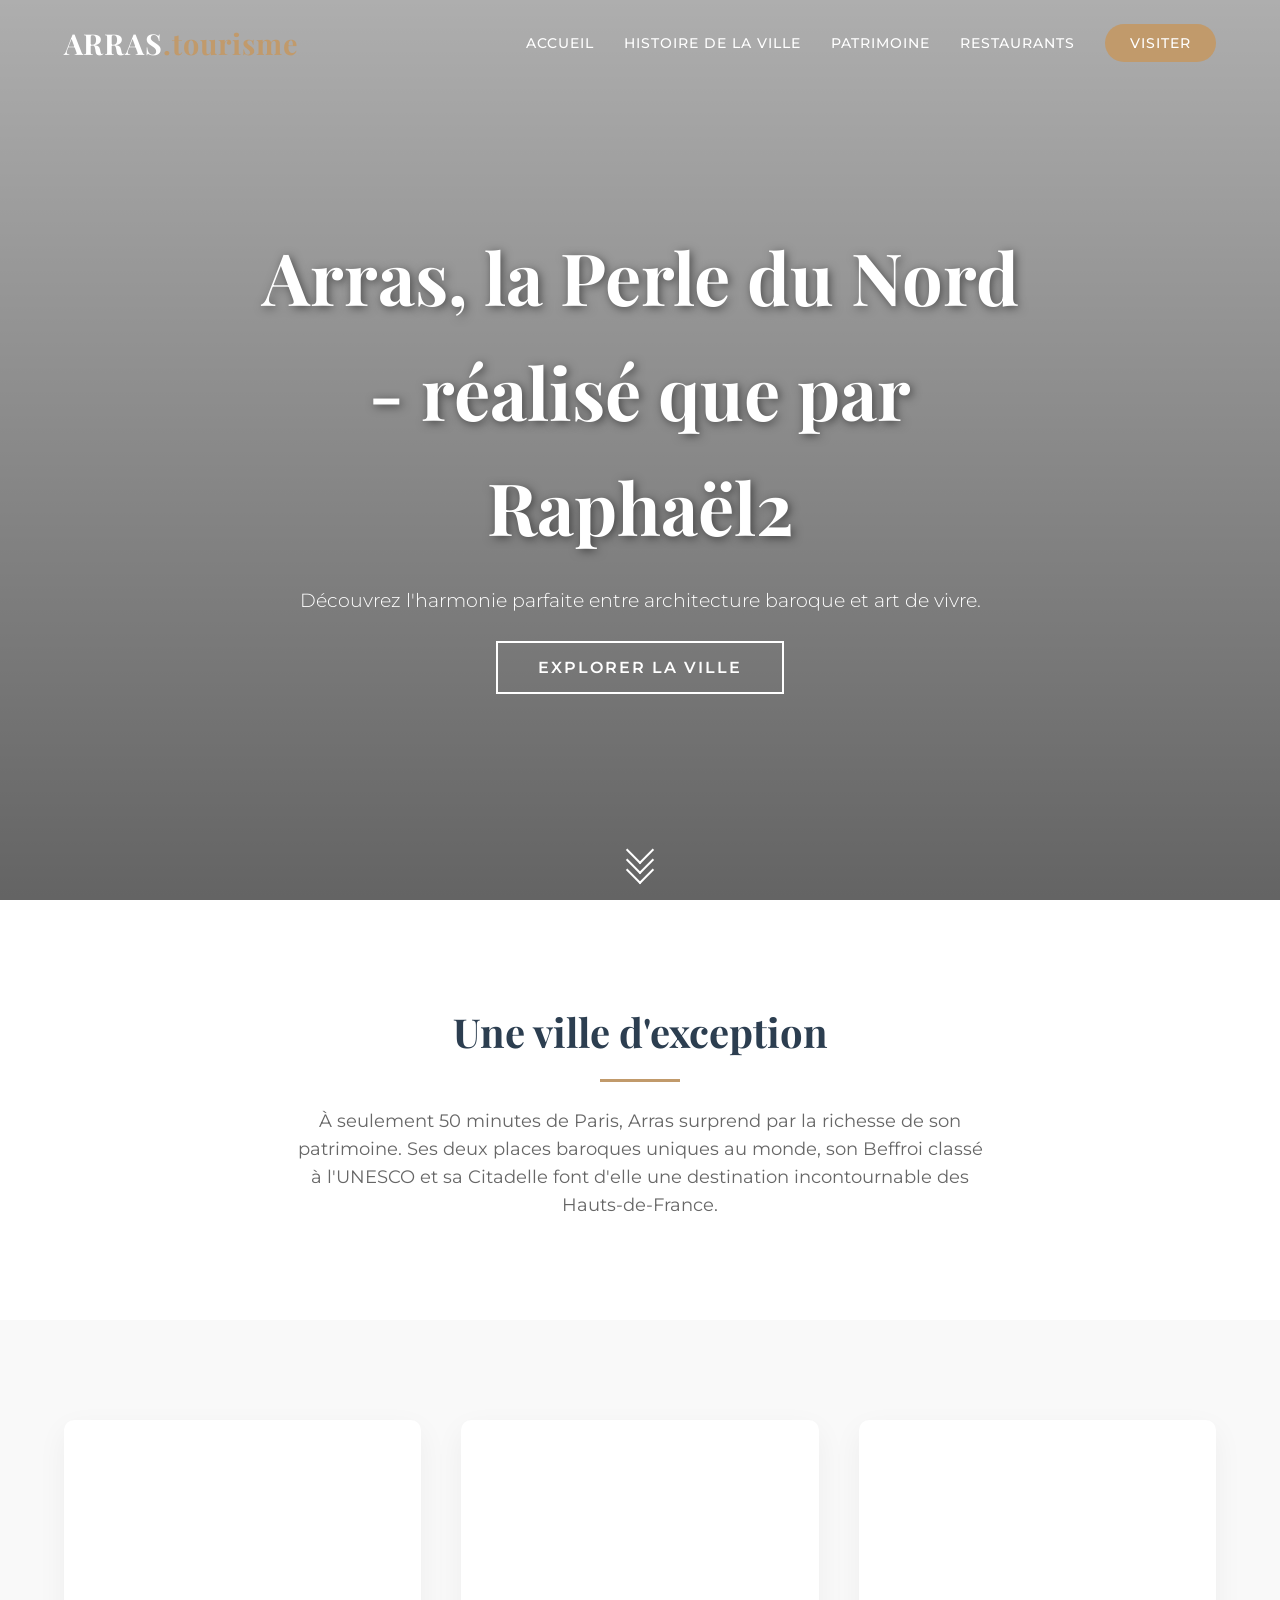
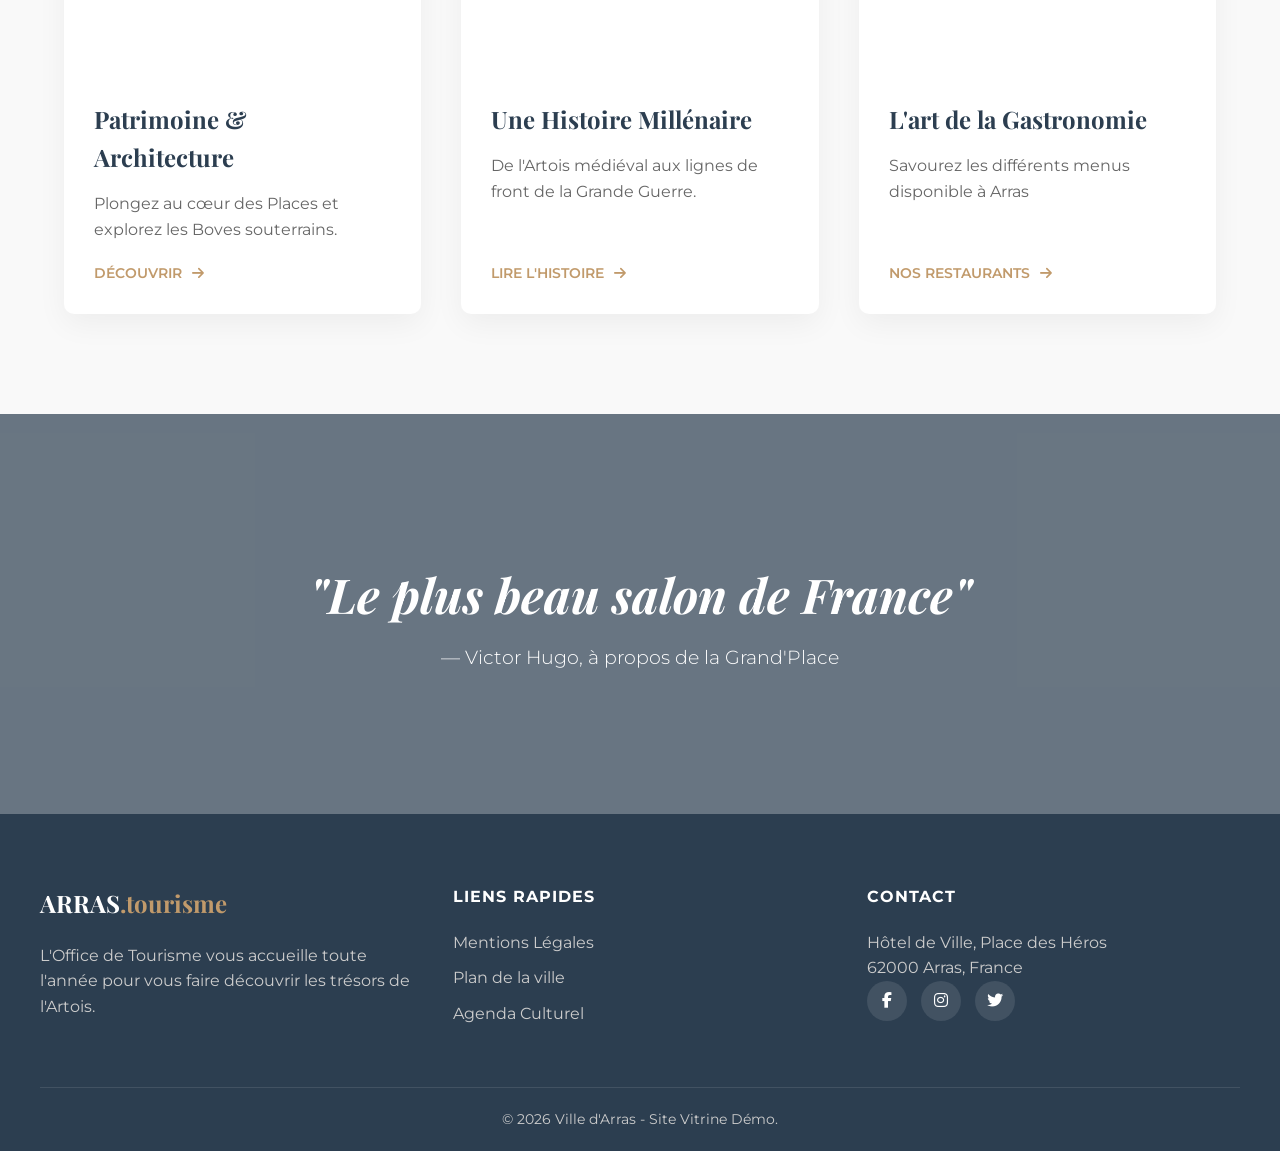
==== index.html @ 130bb270 "conflit2" ====
<!DOCTYPE html>
<html lang="fr">
<head>
    <meta charset="UTF-8">
    <meta name="viewport" content="width=device-width, initial-scale=1.0">
    <title>Arras | L'Élégance du Nord</title>
    
    <link rel="preconnect" href="https://fonts.googleapis.com">
    <link rel="preconnect" href="https://fonts.gstatic.com" crossorigin>
    <link href="https://fonts.googleapis.com/css2?family=Montserrat:wght@300;400;600&family=Playfair+Display:ital,wght@0,400;0,700;1,400&display=swap" rel="stylesheet">
    
    <link rel="stylesheet" href="https://cdnjs.cloudflare.com/ajax/libs/font-awesome/6.4.0/css/all.min.css">
    
    <link rel="stylesheet" href="index.css">
</head>
<body>

    <nav id="navbar">
        <div class="logo">ARRAS<span>.tourisme</span></div>
        <ul class="nav-links">
            <li><a href="#" class="active">Accueil</a></li>
            <li><a href="histoire.html">Histoire de la ville</a></li>
            <li><a href="heritage.html">Patrimoine</a></li>
            <li><a href="restaurants.html">Restaurants</a></li>
            <li><a href="#contact" class="btn-reserver">Visiter</a></li>
        </ul>
        <div class="burger">
            <div class="line1"></div>
            <div class="line2"></div>
            <div class="line3"></div>
        </div>
    </nav>

    <header class="hero">
        <div class="hero-overlay"></div>
        <div class="hero-content fade-in">
            <h1>Arras, la Perle du Nord - réalisé que par Raphaël2</h1>
            <p>Découvrez l'harmonie parfaite entre architecture baroque et art de vivre.</p>
            <a href="#discover" class="btn-main">Explorer la ville</a>
        </div>
        <div class="scroll-down">
            <span></span>
            <span></span>
            <span></span>
        </div>
    </header>

    <section id="discover" class="intro section-padding">
        <div class="container">
            <div class="intro-text reveal">
                <h2>Une ville d'exception</h2>
                <div class="divider"></div>
                <p>À seulement 50 minutes de Paris, Arras surprend par la richesse de son patrimoine. Ses deux places baroques uniques au monde, son Beffroi classé à l'UNESCO et sa Citadelle font d'elle une destination incontournable des Hauts-de-France.</p>
            </div>
        </div>
    </section>

    <section class="highlights section-padding">
        <div class="container">
            <div class="grid-cards">
                <a href="heritage.html" class="card reveal">
                    <div class="card-image" style="background-image: url('https://images.unsplash.com/photo-1548625361-9cc9435b6c2d?ixlib=rb-4.0.3&auto=format&fit=crop&w=800&q=80');"></div>
                    <div class="card-content">
                        <h3>Patrimoine & Architecture</h3>
                        <p>Plongez au cœur des Places et explorez les Boves souterrains.</p>
                        <span class="link-arrow">Découvrir <i class="fas fa-arrow-right"></i></span>
                    </div>
                </a>

                <a href="history.html" class="card reveal delay-100">
                    <div class="card-image" style="background-image: url('https://images.unsplash.com/photo-1572007664032-132d75571477?ixlib=rb-4.0.3&auto=format&fit=crop&w=800&q=80');"></div>
                    <div class="card-content">
                        <h3>Une Histoire Millénaire</h3>
                        <p>De l'Artois médiéval aux lignes de front de la Grande Guerre.</p>
                        <span class="link-arrow">Lire l'histoire <i class="fas fa-arrow-right"></i></span>
                    </div>
                </a>

                <a href="restaurants.html" class="card reveal delay-200">
                    <div class="card-image" style="background-image: url('https://www.google.com/url?sa=t&source=web&rct=j&url=https%3A%2F%2Fwww.hellowork.com%2Ffr-fr%2Fmetier%2Fdomaine_restauration.html&ved=0CBYQjRxqFwoTCKCihOC4oZIDFQAAAAAdAAAAABAi&opi=89978449');"></div>
                    <div class="card-content">
                        <h3>L'art de la Gastronomie</h3>
                        <p>Savourez les différents menus disponible à Arras</p>
                        <span class="link-arrow">Nos restaurants <i class="fas fa-arrow-right"></i></span>
                    </div>
                </a>
            </div>
        </div>
    </section>

    <section class="banner-parallax">
        <div class="banner-content reveal">
            <h2>"Le plus beau salon de France"</h2>
            <p>— Victor Hugo, à propos de la Grand'Place</p>
        </div>
    </section>

    <footer>
        <div class="container footer-content">
            <div class="footer-col">
                <h3>ARRAS<span>.tourisme</span></h3>
                <p>L'Office de Tourisme vous accueille toute l'année pour vous faire découvrir les trésors de l'Artois.</p>
            </div>
            <div class="footer-col">
                <h4>Liens Rapides</h4>
                <ul>
                    <li><a href="#">Mentions Légales</a></li>
                    <li><a href="#">Plan de la ville</a></li>
                    <li><a href="#">Agenda Culturel</a></li>
                </ul>
            </div>
            <div class="footer-col">
                <h4>Contact</h4>
                <p>Hôtel de Ville, Place des Héros</p>
                <p>62000 Arras, France</p>
                <div class="socials">
                    <a href="#"><i class="fab fa-facebook-f"></i></a>
                    <a href="#"><i class="fab fa-instagram"></i></a>
                    <a href="#"><i class="fab fa-twitter"></i></a>
                </div>
            </div>
        </div>
        <div class="footer-bottom">
            <p>&copy; 2026 Ville d'Arras - Site Vitrine Démo.</p>
        </div>
    </footer>

    <script src="index.js"></script>
</body>
</html>
---- index.css ----
/* --- Variables & Reset --- */
:root {
    --primary-color: #C19A6B; /* Ocre doré (Briques/Beffroi) */
    --secondary-color: #2C3E50; /* Gris ardoise foncé */
    --text-color: #333333;
    --light-bg: #F9F9F9;
    --white: #ffffff;
    --font-heading: 'Playfair Display', serif;
    --font-body: 'Montserrat', sans-serif;
    --transition: all 0.4s ease;
}

* {
    margin: 0;
    padding: 0;
    box-sizing: border-box;
}

body {
    font-family: var(--font-body);
    color: var(--text-color);
    line-height: 1.6;
    overflow-x: hidden;
    background-color: var(--light-bg);
}

a { text-decoration: none; color: inherit; }
ul { list-style: none; }

/* --- Navigation --- */
nav {
    display: flex;
    justify-content: space-between;
    align-items: center;
    padding: 20px 5%;
    position: fixed;
    width: 100%;
    z-index: 1000;
    transition: var(--transition);
    background: transparent;
}

nav.scrolled {
    background: var(--white);
    box-shadow: 0 2px 15px rgba(0,0,0,0.1);
    padding: 15px 5%;
}

nav.scrolled .logo { color: var(--secondary-color); }
nav.scrolled .nav-links li a { color: var(--secondary-color); }

.logo {
    font-family: var(--font-heading);
    font-size: 1.8rem;
    font-weight: 700;
    color: var(--white);
    letter-spacing: 1px;
}
.logo span { color: var(--primary-color); }

.nav-links { display: flex; gap: 30px; align-items: center; }

.nav-links li a {
    color: var(--white);
    font-weight: 500;
    font-size: 0.9rem;
    text-transform: uppercase;
    letter-spacing: 1px;
    transition: var(--transition);
    position: relative;
}

.nav-links li a::after {
    content: '';
    position: absolute;
    width: 0;
    height: 2px;
    bottom: -5px;
    left: 0;
    background-color: var(--primary-color);
    transition: var(--transition);
}

.nav-links li a:hover::after { width: 100%; }

.btn-reserver {
    background: var(--primary-color);
    padding: 10px 25px;
    border-radius: 30px;
    color: var(--white) !important;
}

.btn-reserver:hover { background: #a68155; }
.btn-reserver::after { display: none; }

/* Hamburger Menu (Mobile) */
.burger { display: none; cursor: pointer; }
.burger div { width: 25px; height: 3px; background-color: var(--white); margin: 5px; transition: var(--transition); }
nav.scrolled .burger div { background-color: var(--secondary-color); }

/* --- Hero Section --- */
.hero {
    height: 100vh;
    background-image: url('https://images.unsplash.com/photo-1596492770287-2a628670c5e3?ixlib=rb-4.0.3&auto=format&fit=crop&w=1920&q=80'); /* Photo générique place pavée style nord */
    background-size: cover;
    background-position: center;
    background-attachment: fixed; /* Effet Parallaxe */
    position: relative;
    display: flex;
    justify-content: center;
    align-items: center;
    text-align: center;
    color: var(--white);
}

.hero-overlay {
    position: absolute;
    top: 0; left: 0; width: 100%; height: 100%;
    background: linear-gradient(to bottom, rgba(0,0,0,0.3), rgba(0,0,0,0.6));
}

.hero-content {
    position: relative;
    z-index: 2;
    max-width: 800px;
    padding: 20px;
}

.hero h1 {
    font-family: var(--font-heading);
    font-size: 4.5rem;
    margin-bottom: 20px;
    text-shadow: 2px 2px 10px rgba(0,0,0,0.5);
}

.hero p {
    font-size: 1.2rem;
    margin-bottom: 40px;
    font-weight: 300;
}

.btn-main {
    padding: 15px 40px;
    background: transparent;
    border: 2px solid var(--white);
    color: var(--white);
    font-weight: 600;
    text-transform: uppercase;
    letter-spacing: 2px;
    transition: var(--transition);
}

.btn-main:hover {
    background: var(--white);
    color: var(--secondary-color);
}

/* Scroll Animation */
.scroll-down {
    position: absolute;
    bottom: 30px;
    left: 50%;
    transform: translateX(-50%);
    z-index: 2;
}
.scroll-down span {
    display: block; width: 20px; height: 20px;
    border-bottom: 2px solid var(--white);
    border-right: 2px solid var(--white);
    transform: rotate(45deg);
    margin: -10px;
    animation: scroll 2s infinite;
}
.scroll-down span:nth-child(2) { animation-delay: .2s; }
.scroll-down span:nth-child(3) { animation-delay: .4s; }

@keyframes scroll {
    0% { opacity: 0; transform: rotate(45deg) translate(-20px, -20px); }
    50% { opacity: 1; }
    100% { opacity: 0; transform: rotate(45deg) translate(20px, 20px); }
}

/* --- General Sections --- */
.section-padding { padding: 100px 5%; }
.container { max-width: 1200px; margin: 0 auto; }

/* Intro */
.intro { text-align: center; background: var(--white); }
.intro h2 {
    font-family: var(--font-heading);
    font-size: 2.5rem;
    color: var(--secondary-color);
    margin-bottom: 15px;
}
.divider {
    height: 3px; width: 80px;
    background: var(--primary-color);
    margin: 0 auto 25px;
}
.intro p {
    font-size: 1.1rem;
    color: #666;
    max-width: 700px;
    margin: 0 auto;
}

/* --- Cards Highlights --- */
.grid-cards {
    display: grid;
    grid-template-columns: repeat(auto-fit, minmax(300px, 1fr));
    gap: 40px;
}

.card {
    background: var(--white);
    border-radius: 10px;
    overflow: hidden;
    box-shadow: 0 10px 30px rgba(0,0,0,0.05);
    transition: var(--transition);
    display: flex;
    flex-direction: column;
}

.card:hover { transform: translateY(-10px); box-shadow: 0 20px 40px rgba(0,0,0,0.1); }

.card-image {
    height: 250px;
    background-size: cover;
    background-position: center;
    transition: transform 0.8s ease;
}

.card:hover .card-image { transform: scale(1.05); }

.card-content { padding: 30px; flex-grow: 1; display: flex; flex-direction: column; }

.card h3 {
    font-family: var(--font-heading);
    color: var(--secondary-color);
    font-size: 1.5rem;
    margin-bottom: 15px;
}

.card p { color: #666; margin-bottom: 20px; flex-grow: 1; }

.link-arrow {
    color: var(--primary-color);
    font-weight: 600;
    text-transform: uppercase;
    font-size: 0.85rem;
    display: flex;
    align-items: center;
    gap: 10px;
}

/* --- Parallax Banner --- */
.banner-parallax {
    background-image: url('https://images.unsplash.com/photo-1549144511-6099e7dab944?ixlib=rb-4.0.3&auto=format&fit=crop&w=1920&q=80'); /* Image style bâtiment historique */
    height: 400px;
    background-attachment: fixed;
    background-position: center;
    background-size: cover;
    display: flex;
    justify-content: center;
    align-items: center;
    text-align: center;
    position: relative;
}

.banner-parallax::before {
    content: ''; position: absolute; top:0; left:0; width:100%; height:100%;
    background: rgba(44, 62, 80, 0.7);
}

.banner-content { position: relative; z-index: 2; color: var(--white); padding: 20px; }
.banner-content h2 { font-family: var(--font-heading); font-size: 3rem; margin-bottom: 10px; font-style: italic; }
.banner-content p { font-size: 1.2rem; font-weight: 300; }

/* --- Footer --- */
footer {
    background: var(--secondary-color);
    color: #ccc;
    padding-top: 70px;
}

.footer-content {
    display: grid;
    grid-template-columns: repeat(auto-fit, minmax(250px, 1fr));
    gap: 40px;
    padding-bottom: 50px;
    border-bottom: 1px solid rgba(255,255,255,0.1);
}

.footer-col h3 { color: var(--white); font-family: var(--font-heading); font-size: 1.5rem; margin-bottom: 20px; }
.footer-col h3 span { color: var(--primary-color); }
.footer-col h4 { color: var(--white); margin-bottom: 20px; text-transform: uppercase; letter-spacing: 1px; }

.footer-col ul li { margin-bottom: 10px; }
.footer-col ul li a { transition: 0.3s; }
.footer-col ul li a:hover { color: var(--primary-color); padding-left: 5px; }

.socials a {
    display: inline-block;
    width: 40px; height: 40px;
    background: rgba(255,255,255,0.1);
    text-align: center;
    line-height: 40px;
    border-radius: 50%;
    margin-right: 10px;
    color: var(--white);
    transition: 0.3s;
}
.socials a:hover { background: var(--primary-color); transform: translateY(-3px); }

.footer-bottom { text-align: center; padding: 20px; font-size: 0.9rem; }

/* --- Animations Utility --- */
.reveal { opacity: 0; transform: translateY(50px); transition: all 1s ease; }
.reveal.active { opacity: 1; transform: translateY(0); }
.delay-100 { transition-delay: 0.1s; }
.delay-200 { transition-delay: 0.2s; }

/* --- Mobile --- */
@media (max-width: 768px) {
    .nav-links {
        position: absolute;
        right: 0px;
        height: 100vh;
        top: 0;
        background-color: var(--secondary-color);
        display: flex;
        flex-direction: column;
        justify-content: center;
        width: 60%;
        transform: translateX(100%);
        transition: transform 0.5s ease-in;
    }
    .nav-links.nav-active { transform: translateX(0%); }
    .burger { display: block; z-index: 1001; }
    .hero h1 { font-size: 3rem; }
}
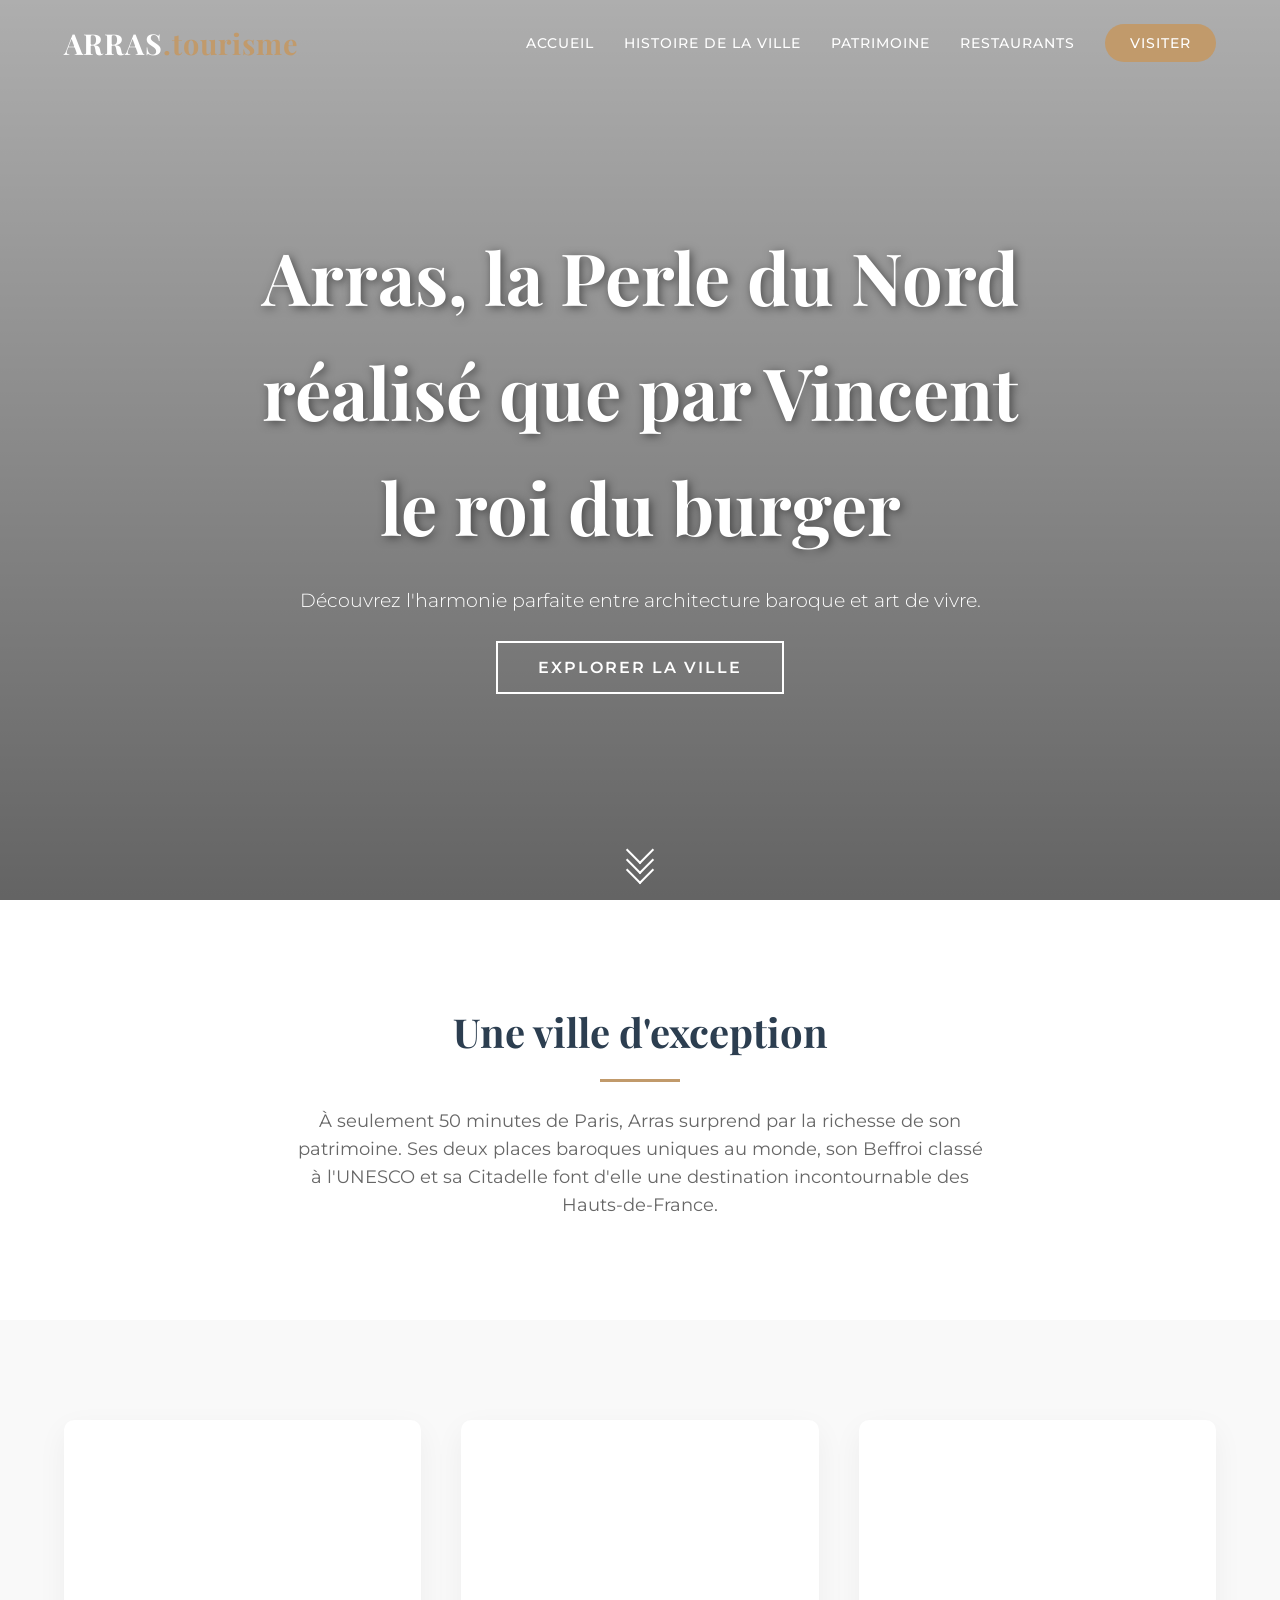
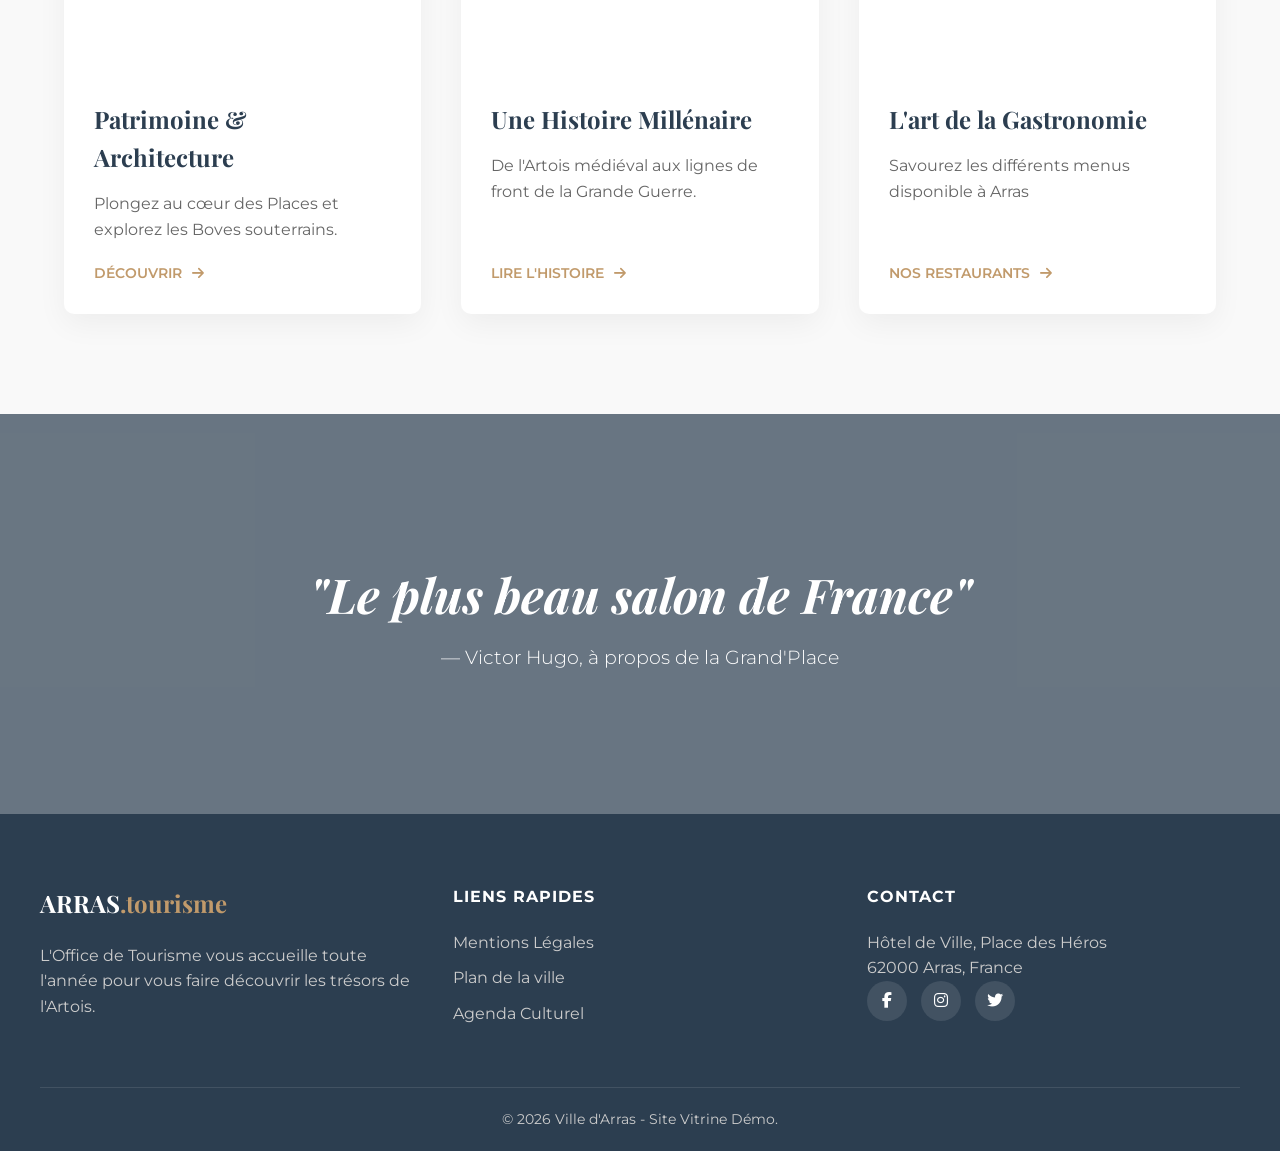
==== commit ab1c2945: "conflit roi du burger" ====
--- a/index.html
+++ b/index.html
@@ -34,7 +34,7 @@
     <header class="hero">
         <div class="hero-overlay"></div>
         <div class="hero-content fade-in">
-            <h1>Arras, la Perle du Nord - réalisé que par Raphaël2</h1>
+            <h1>Arras, la Perle du Nord réalisé que par Vincent le roi du burger</h1>
             <p>Découvrez l'harmonie parfaite entre architecture baroque et art de vivre.</p>
             <a href="#discover" class="btn-main">Explorer la ville</a>
         </div>
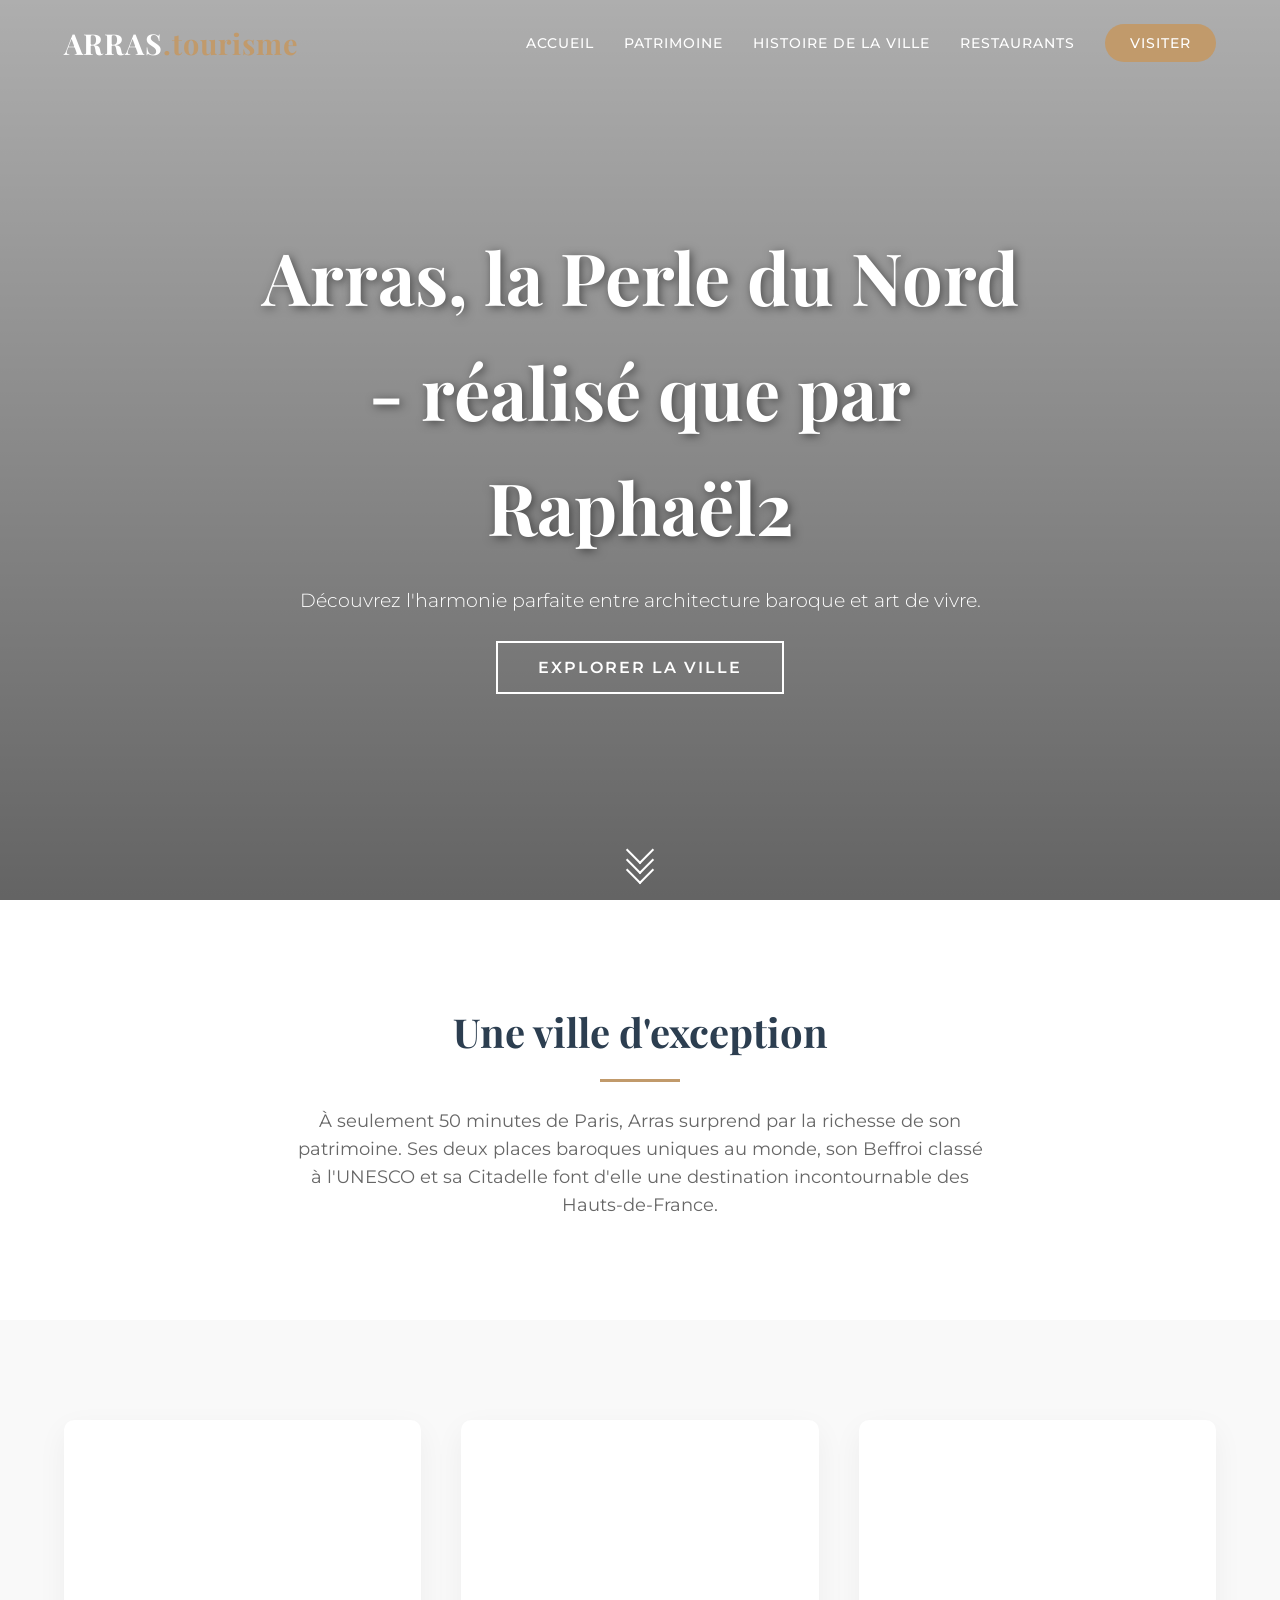
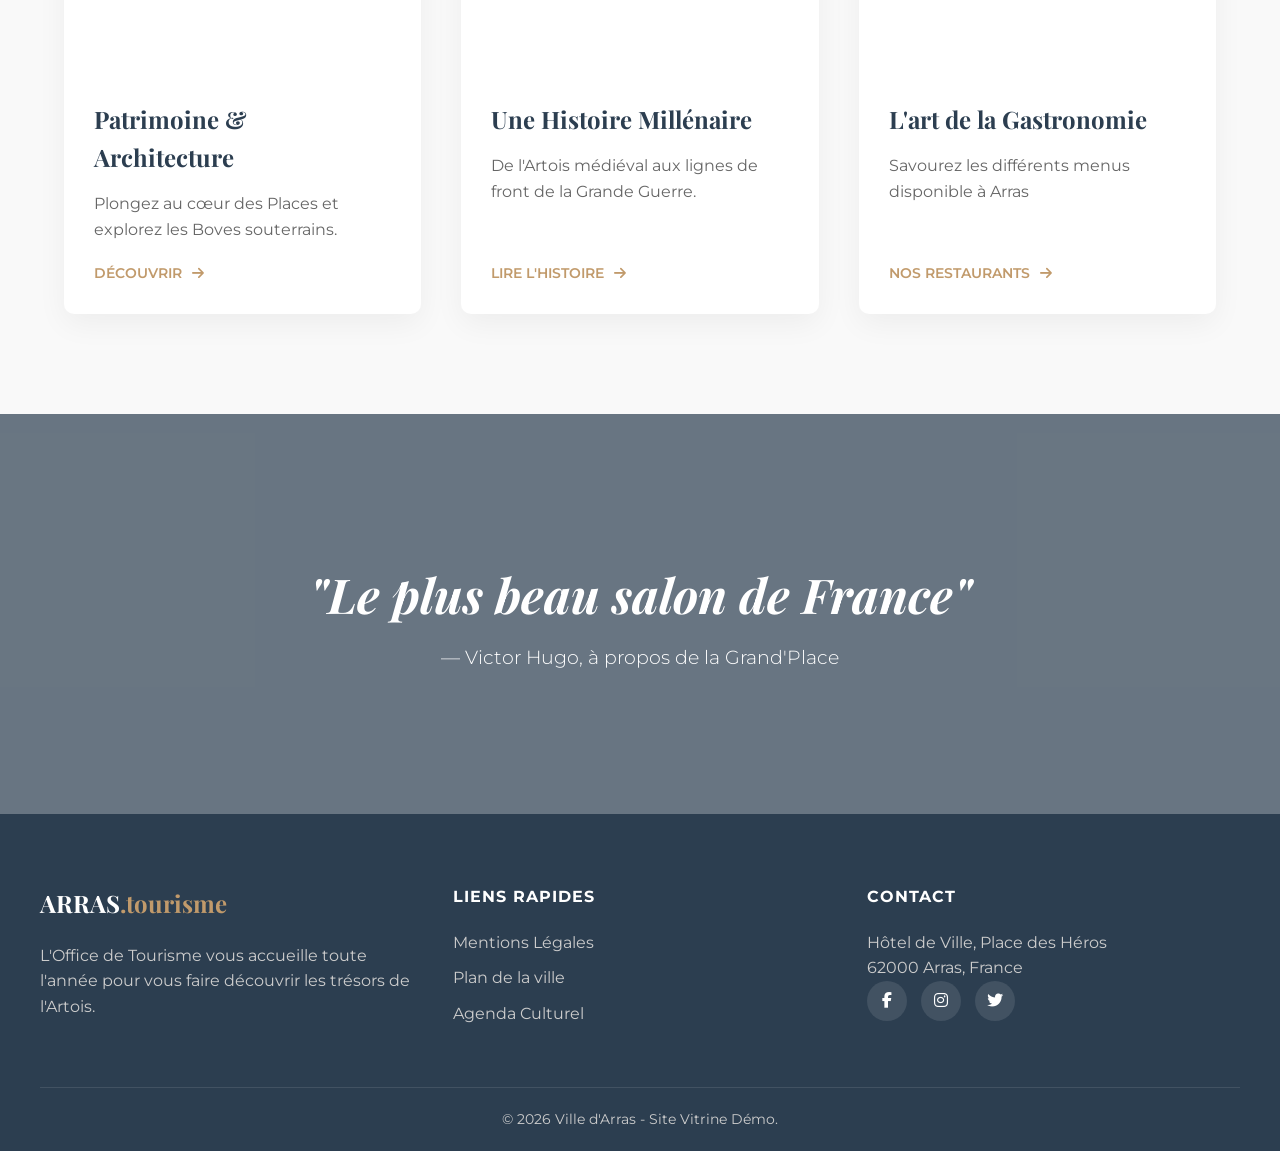
==== commit b40d1123: "Merge branch 'main' of github.com:rfielbal/SiteArras" ====
--- a/index.html
+++ b/index.html
@@ -1,26 +1,30 @@
 <!DOCTYPE html>
 <html lang="fr">
+
 <head>
     <meta charset="UTF-8">
     <meta name="viewport" content="width=device-width, initial-scale=1.0">
     <title>Arras | L'Élégance du Nord</title>
-    
+
     <link rel="preconnect" href="https://fonts.googleapis.com">
     <link rel="preconnect" href="https://fonts.gstatic.com" crossorigin>
     <link href="https://fonts.googleapis.com/css2?family=Montserrat:wght@300;400;600&family=Playfair+Display:ital,wght@0,400;0,700;1,400&display=swap" rel="stylesheet">
-    
+
     <link rel="stylesheet" href="https://cdnjs.cloudflare.com/ajax/libs/font-awesome/6.4.0/css/all.min.css">
-    
+
     <link rel="stylesheet" href="index.css">
+
 </head>
+
 <body>
 
     <nav id="navbar">
         <div class="logo">ARRAS<span>.tourisme</span></div>
         <ul class="nav-links">
             <li><a href="#" class="active">Accueil</a></li>
+            <li><a href="patrimoine.html">Patrimoine</a></li>
+
             <li><a href="histoire.html">Histoire de la ville</a></li>
-            <li><a href="heritage.html">Patrimoine</a></li>
             <li><a href="restaurants.html">Restaurants</a></li>
             <li><a href="#contact" class="btn-reserver">Visiter</a></li>
         </ul>
@@ -34,7 +38,7 @@
     <header class="hero">
         <div class="hero-overlay"></div>
         <div class="hero-content fade-in">
-            <h1>Arras, la Perle du Nord réalisé que par Vincent le roi du burger</h1>
+            <h1>Arras, la Perle du Nord - réalisé que par Raphaël2</h1>
             <p>Découvrez l'harmonie parfaite entre architecture baroque et art de vivre.</p>
             <a href="#discover" class="btn-main">Explorer la ville</a>
         </div>
@@ -127,4 +131,5 @@
 
     <script src="index.js"></script>
 </body>
+
 </html>
--- a/index.css
+++ b/index.css
@@ -1,7 +1,9 @@
 /* --- Variables & Reset --- */
 :root {
-    --primary-color: #C19A6B; /* Ocre doré (Briques/Beffroi) */
-    --secondary-color: #2C3E50; /* Gris ardoise foncé */
+    --primary-color: #C19A6B;
+    /* Ocre doré (Briques/Beffroi) */
+    --secondary-color: #2C3E50;
+    /* Gris ardoise foncé */
     --text-color: #333333;
     --light-bg: #F9F9F9;
     --white: #ffffff;
@@ -24,8 +26,14 @@
     background-color: var(--light-bg);
 }
 
-a { text-decoration: none; color: inherit; }
-ul { list-style: none; }
+a {
+    text-decoration: none;
+    color: inherit;
+}
+
+ul {
+    list-style: none;
+}
 
 /* --- Navigation --- */
 nav {
@@ -42,12 +50,17 @@
 
 nav.scrolled {
     background: var(--white);
-    box-shadow: 0 2px 15px rgba(0,0,0,0.1);
+    box-shadow: 0 2px 15px rgba(0, 0, 0, 0.1);
     padding: 15px 5%;
 }
 
-nav.scrolled .logo { color: var(--secondary-color); }
-nav.scrolled .nav-links li a { color: var(--secondary-color); }
+nav.scrolled .logo {
+    color: var(--secondary-color);
+}
+
+nav.scrolled .nav-links li a {
+    color: var(--secondary-color);
+}
 
 .logo {
     font-family: var(--font-heading);
@@ -56,9 +69,16 @@
     color: var(--white);
     letter-spacing: 1px;
 }
-.logo span { color: var(--primary-color); }
-
-.nav-links { display: flex; gap: 30px; align-items: center; }
+
+.logo span {
+    color: var(--primary-color);
+}
+
+.nav-links {
+    display: flex;
+    gap: 30px;
+    align-items: center;
+}
 
 .nav-links li a {
     color: var(--white);
@@ -81,7 +101,9 @@
     transition: var(--transition);
 }
 
-.nav-links li a:hover::after { width: 100%; }
+.nav-links li a:hover::after {
+    width: 100%;
+}
 
 .btn-reserver {
     background: var(--primary-color);
@@ -90,21 +112,41 @@
     color: var(--white) !important;
 }
 
-.btn-reserver:hover { background: #a68155; }
-.btn-reserver::after { display: none; }
+.btn-reserver:hover {
+    background: #a68155;
+}
+
+.btn-reserver::after {
+    display: none;
+}
 
 /* Hamburger Menu (Mobile) */
-.burger { display: none; cursor: pointer; }
-.burger div { width: 25px; height: 3px; background-color: var(--white); margin: 5px; transition: var(--transition); }
-nav.scrolled .burger div { background-color: var(--secondary-color); }
+.burger {
+    display: none;
+    cursor: pointer;
+}
+
+.burger div {
+    width: 25px;
+    height: 3px;
+    background-color: var(--white);
+    margin: 5px;
+    transition: var(--transition);
+}
+
+nav.scrolled .burger div {
+    background-color: var(--secondary-color);
+}
 
 /* --- Hero Section --- */
 .hero {
     height: 100vh;
-    background-image: url('https://images.unsplash.com/photo-1596492770287-2a628670c5e3?ixlib=rb-4.0.3&auto=format&fit=crop&w=1920&q=80'); /* Photo générique place pavée style nord */
+    background-image: url('https://images.unsplash.com/photo-1596492770287-2a628670c5e3?ixlib=rb-4.0.3&auto=format&fit=crop&w=1920&q=80');
+    /* Photo générique place pavée style nord */
     background-size: cover;
     background-position: center;
-    background-attachment: fixed; /* Effet Parallaxe */
+    background-attachment: fixed;
+    /* Effet Parallaxe */
     position: relative;
     display: flex;
     justify-content: center;
@@ -115,8 +157,11 @@
 
 .hero-overlay {
     position: absolute;
-    top: 0; left: 0; width: 100%; height: 100%;
-    background: linear-gradient(to bottom, rgba(0,0,0,0.3), rgba(0,0,0,0.6));
+    top: 0;
+    left: 0;
+    width: 100%;
+    height: 100%;
+    background: linear-gradient(to bottom, rgba(0, 0, 0, 0.3), rgba(0, 0, 0, 0.6));
 }
 
 .hero-content {
@@ -130,7 +175,7 @@
     font-family: var(--font-heading);
     font-size: 4.5rem;
     margin-bottom: 20px;
-    text-shadow: 2px 2px 10px rgba(0,0,0,0.5);
+    text-shadow: 2px 2px 10px rgba(0, 0, 0, 0.5);
 }
 
 .hero p {
@@ -163,40 +208,72 @@
     transform: translateX(-50%);
     z-index: 2;
 }
+
 .scroll-down span {
-    display: block; width: 20px; height: 20px;
+    display: block;
+    width: 20px;
+    height: 20px;
     border-bottom: 2px solid var(--white);
     border-right: 2px solid var(--white);
     transform: rotate(45deg);
     margin: -10px;
     animation: scroll 2s infinite;
 }
-.scroll-down span:nth-child(2) { animation-delay: .2s; }
-.scroll-down span:nth-child(3) { animation-delay: .4s; }
+
+.scroll-down span:nth-child(2) {
+    animation-delay: .2s;
+}
+
+.scroll-down span:nth-child(3) {
+    animation-delay: .4s;
+}
 
 @keyframes scroll {
-    0% { opacity: 0; transform: rotate(45deg) translate(-20px, -20px); }
-    50% { opacity: 1; }
-    100% { opacity: 0; transform: rotate(45deg) translate(20px, 20px); }
+    0% {
+        opacity: 0;
+        transform: rotate(45deg) translate(-20px, -20px);
+    }
+
+    50% {
+        opacity: 1;
+    }
+
+    100% {
+        opacity: 0;
+        transform: rotate(45deg) translate(20px, 20px);
+    }
 }
 
 /* --- General Sections --- */
-.section-padding { padding: 100px 5%; }
-.container { max-width: 1200px; margin: 0 auto; }
+.section-padding {
+    padding: 100px 5%;
+}
+
+.container {
+    max-width: 1200px;
+    margin: 0 auto;
+}
 
 /* Intro */
-.intro { text-align: center; background: var(--white); }
+.intro {
+    text-align: center;
+    background: var(--white);
+}
+
 .intro h2 {
     font-family: var(--font-heading);
     font-size: 2.5rem;
     color: var(--secondary-color);
     margin-bottom: 15px;
 }
+
 .divider {
-    height: 3px; width: 80px;
+    height: 3px;
+    width: 80px;
     background: var(--primary-color);
     margin: 0 auto 25px;
 }
+
 .intro p {
     font-size: 1.1rem;
     color: #666;
@@ -215,13 +292,16 @@
     background: var(--white);
     border-radius: 10px;
     overflow: hidden;
-    box-shadow: 0 10px 30px rgba(0,0,0,0.05);
+    box-shadow: 0 10px 30px rgba(0, 0, 0, 0.05);
     transition: var(--transition);
     display: flex;
     flex-direction: column;
 }
 
-.card:hover { transform: translateY(-10px); box-shadow: 0 20px 40px rgba(0,0,0,0.1); }
+.card:hover {
+    transform: translateY(-10px);
+    box-shadow: 0 20px 40px rgba(0, 0, 0, 0.1);
+}
 
 .card-image {
     height: 250px;
@@ -230,9 +310,16 @@
     transition: transform 0.8s ease;
 }
 
-.card:hover .card-image { transform: scale(1.05); }
-
-.card-content { padding: 30px; flex-grow: 1; display: flex; flex-direction: column; }
+.card:hover .card-image {
+    transform: scale(1.05);
+}
+
+.card-content {
+    padding: 30px;
+    flex-grow: 1;
+    display: flex;
+    flex-direction: column;
+}
 
 .card h3 {
     font-family: var(--font-heading);
@@ -241,7 +328,11 @@
     margin-bottom: 15px;
 }
 
-.card p { color: #666; margin-bottom: 20px; flex-grow: 1; }
+.card p {
+    color: #666;
+    margin-bottom: 20px;
+    flex-grow: 1;
+}
 
 .link-arrow {
     color: var(--primary-color);
@@ -255,7 +346,8 @@
 
 /* --- Parallax Banner --- */
 .banner-parallax {
-    background-image: url('https://images.unsplash.com/photo-1549144511-6099e7dab944?ixlib=rb-4.0.3&auto=format&fit=crop&w=1920&q=80'); /* Image style bâtiment historique */
+    background-image: url('https://images.unsplash.com/photo-1549144511-6099e7dab944?ixlib=rb-4.0.3&auto=format&fit=crop&w=1920&q=80');
+    /* Image style bâtiment historique */
     height: 400px;
     background-attachment: fixed;
     background-position: center;
@@ -268,13 +360,33 @@
 }
 
 .banner-parallax::before {
-    content: ''; position: absolute; top:0; left:0; width:100%; height:100%;
+    content: '';
+    position: absolute;
+    top: 0;
+    left: 0;
+    width: 100%;
+    height: 100%;
     background: rgba(44, 62, 80, 0.7);
 }
 
-.banner-content { position: relative; z-index: 2; color: var(--white); padding: 20px; }
-.banner-content h2 { font-family: var(--font-heading); font-size: 3rem; margin-bottom: 10px; font-style: italic; }
-.banner-content p { font-size: 1.2rem; font-weight: 300; }
+.banner-content {
+    position: relative;
+    z-index: 2;
+    color: var(--white);
+    padding: 20px;
+}
+
+.banner-content h2 {
+    font-family: var(--font-heading);
+    font-size: 3rem;
+    margin-bottom: 10px;
+    font-style: italic;
+}
+
+.banner-content p {
+    font-size: 1.2rem;
+    font-weight: 300;
+}
 
 /* --- Footer --- */
 footer {
@@ -288,21 +400,45 @@
     grid-template-columns: repeat(auto-fit, minmax(250px, 1fr));
     gap: 40px;
     padding-bottom: 50px;
-    border-bottom: 1px solid rgba(255,255,255,0.1);
-}
-
-.footer-col h3 { color: var(--white); font-family: var(--font-heading); font-size: 1.5rem; margin-bottom: 20px; }
-.footer-col h3 span { color: var(--primary-color); }
-.footer-col h4 { color: var(--white); margin-bottom: 20px; text-transform: uppercase; letter-spacing: 1px; }
-
-.footer-col ul li { margin-bottom: 10px; }
-.footer-col ul li a { transition: 0.3s; }
-.footer-col ul li a:hover { color: var(--primary-color); padding-left: 5px; }
+    border-bottom: 1px solid rgba(255, 255, 255, 0.1);
+}
+
+.footer-col h3 {
+    color: var(--white);
+    font-family: var(--font-heading);
+    font-size: 1.5rem;
+    margin-bottom: 20px;
+}
+
+.footer-col h3 span {
+    color: var(--primary-color);
+}
+
+.footer-col h4 {
+    color: var(--white);
+    margin-bottom: 20px;
+    text-transform: uppercase;
+    letter-spacing: 1px;
+}
+
+.footer-col ul li {
+    margin-bottom: 10px;
+}
+
+.footer-col ul li a {
+    transition: 0.3s;
+}
+
+.footer-col ul li a:hover {
+    color: var(--primary-color);
+    padding-left: 5px;
+}
 
 .socials a {
     display: inline-block;
-    width: 40px; height: 40px;
-    background: rgba(255,255,255,0.1);
+    width: 40px;
+    height: 40px;
+    background: rgba(255, 255, 255, 0.1);
     text-align: center;
     line-height: 40px;
     border-radius: 50%;
@@ -310,15 +446,37 @@
     color: var(--white);
     transition: 0.3s;
 }
-.socials a:hover { background: var(--primary-color); transform: translateY(-3px); }
-
-.footer-bottom { text-align: center; padding: 20px; font-size: 0.9rem; }
+
+.socials a:hover {
+    background: var(--primary-color);
+    transform: translateY(-3px);
+}
+
+.footer-bottom {
+    text-align: center;
+    padding: 20px;
+    font-size: 0.9rem;
+}
 
 /* --- Animations Utility --- */
-.reveal { opacity: 0; transform: translateY(50px); transition: all 1s ease; }
-.reveal.active { opacity: 1; transform: translateY(0); }
-.delay-100 { transition-delay: 0.1s; }
-.delay-200 { transition-delay: 0.2s; }
+.reveal {
+    opacity: 0;
+    transform: translateY(50px);
+    transition: all 1s ease;
+}
+
+.reveal.active {
+    opacity: 1;
+    transform: translateY(0);
+}
+
+.delay-100 {
+    transition-delay: 0.1s;
+}
+
+.delay-200 {
+    transition-delay: 0.2s;
+}
 
 /* --- Mobile --- */
 @media (max-width: 768px) {
@@ -335,7 +493,99 @@
         transform: translateX(100%);
         transition: transform 0.5s ease-in;
     }
-    .nav-links.nav-active { transform: translateX(0%); }
-    .burger { display: block; z-index: 1001; }
-    .hero h1 { font-size: 3rem; }
+
+    .nav-links.nav-active {
+        transform: translateX(0%);
+    }
+
+    .burger {
+        display: block;
+        z-index: 1001;
+    }
+
+    .hero h1 {
+        font-size: 3rem;
+    }
+}
+
+/* --- Section Patrimoine --- */
+.patrimoine {
+    padding: 100px 5%;
+    background: var(--light-bg);
+}
+
+.patrimoine-cards {
+    max-width: 1200px;
+    margin: 0 auto;
+    display: flex;
+    gap: 40px;
+    align-items: stretch;
+}
+
+/* Cartes texte */
+.patrimoine-card {
+    background: var(--white);
+    border-radius: 12px;
+    padding: 40px 35px;
+    flex: 1;
+    box-shadow: 0 10px 30px rgba(0, 0, 0, 0.06);
+    transition: var(--transition);
+}
+
+.patrimoine-card:hover {
+    transform: translateY(-8px);
+    box-shadow: 0 20px 40px rgba(0, 0, 0, 0.12);
+}
+
+.patrimoine-tag {
+    font-size: 0.75rem;
+    letter-spacing: 2px;
+    text-transform: uppercase;
+    color: var(--primary-color);
+    font-weight: 600;
+    display: inline-block;
+    margin-bottom: 15px;
+}
+
+.patrimoine-card h3 {
+    font-family: var(--font-heading);
+    font-size: 2rem;
+    color: var(--secondary-color);
+    margin-bottom: 20px;
+}
+
+.patrimoine-card p {
+    color: #666;
+    font-size: 1rem;
+    line-height: 1.7;
+}
+
+/* Image centrale */
+.patrimoine-image {
+    flex: 1;
+    border-radius: 12px;
+    overflow: hidden;
+    box-shadow: 0 15px 40px rgba(0, 0, 0, 0.15);
+}
+
+.patrimoine-image img {
+    width: 100%;
+    height: 100%;
+    object-fit: cover;
+    transition: transform 0.8s ease;
+}
+
+.patrimoine-image:hover img {
+    transform: scale(1.08);
+}
+
+/* Responsive */
+@media (max-width: 900px) {
+    .patrimoine-cards {
+        flex-direction: column;
+    }
+
+    .patrimoine-image {
+        height: 350px;
+    }
 }
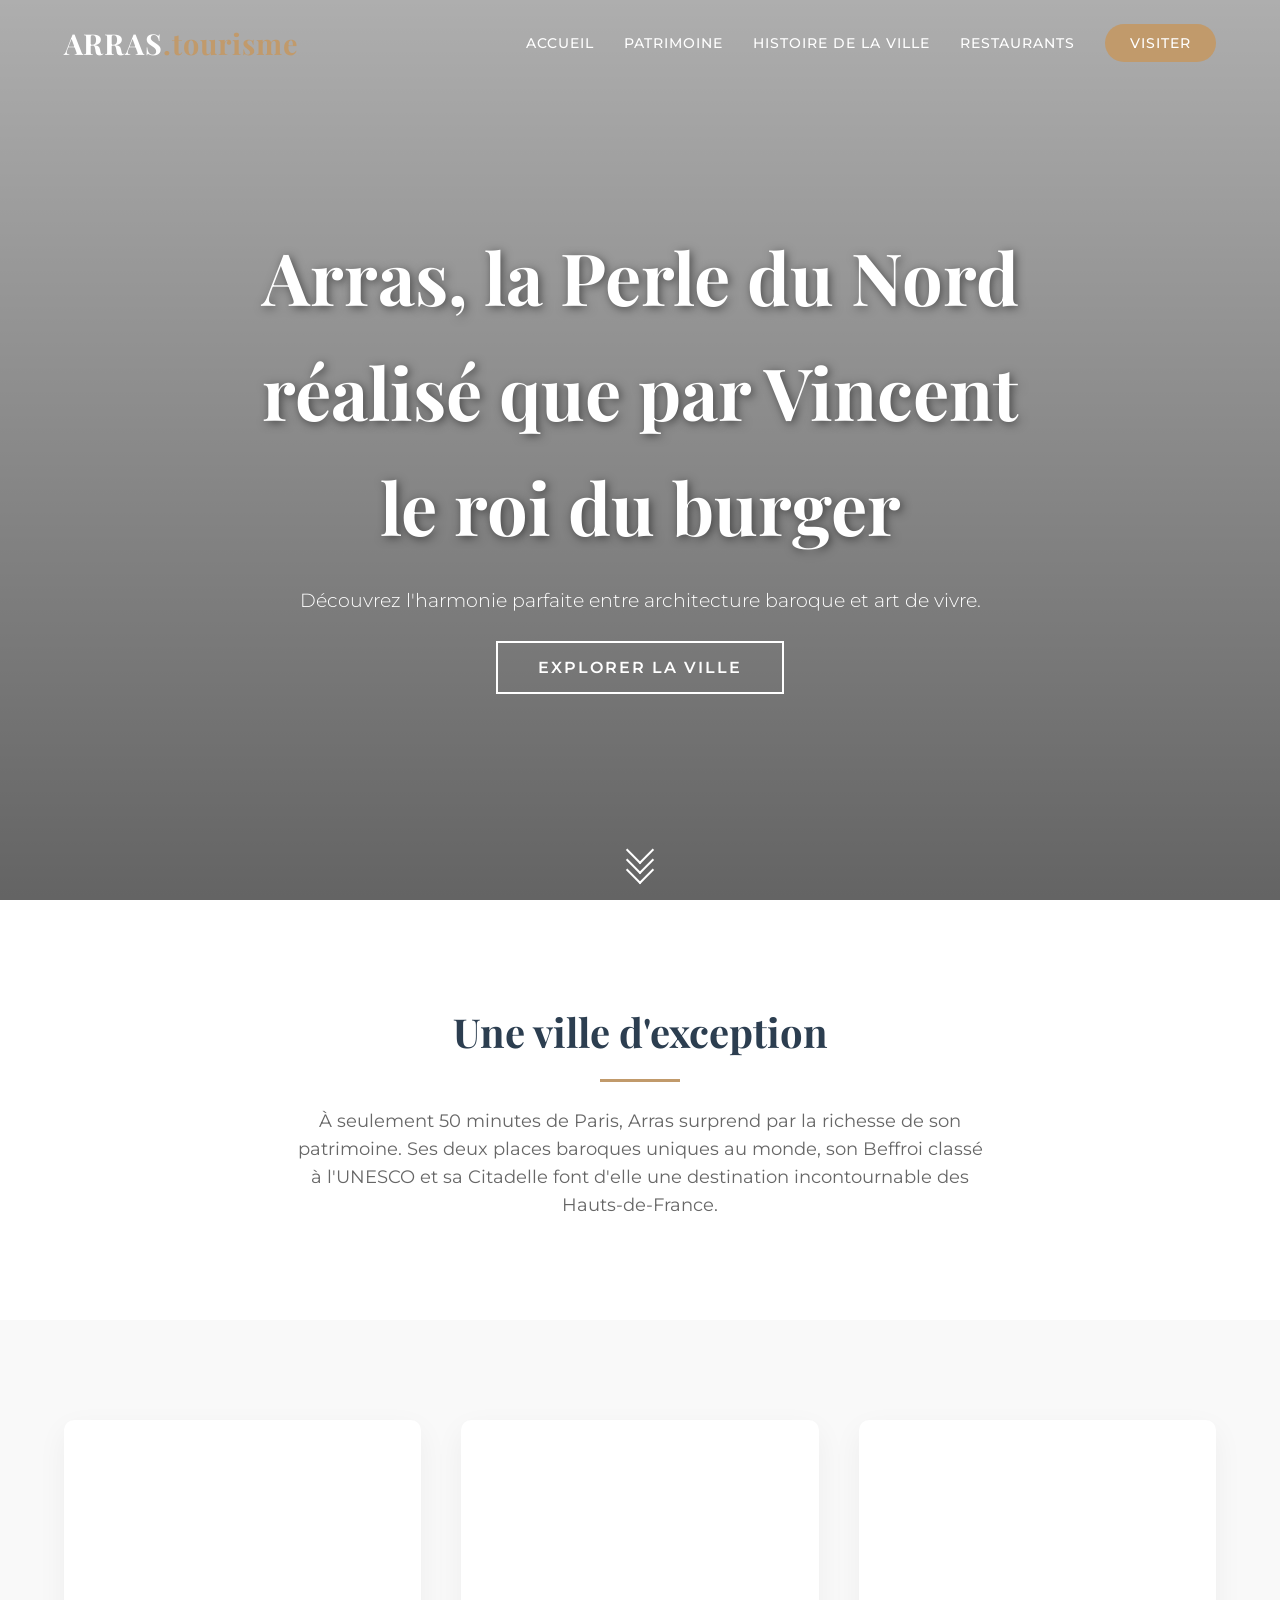
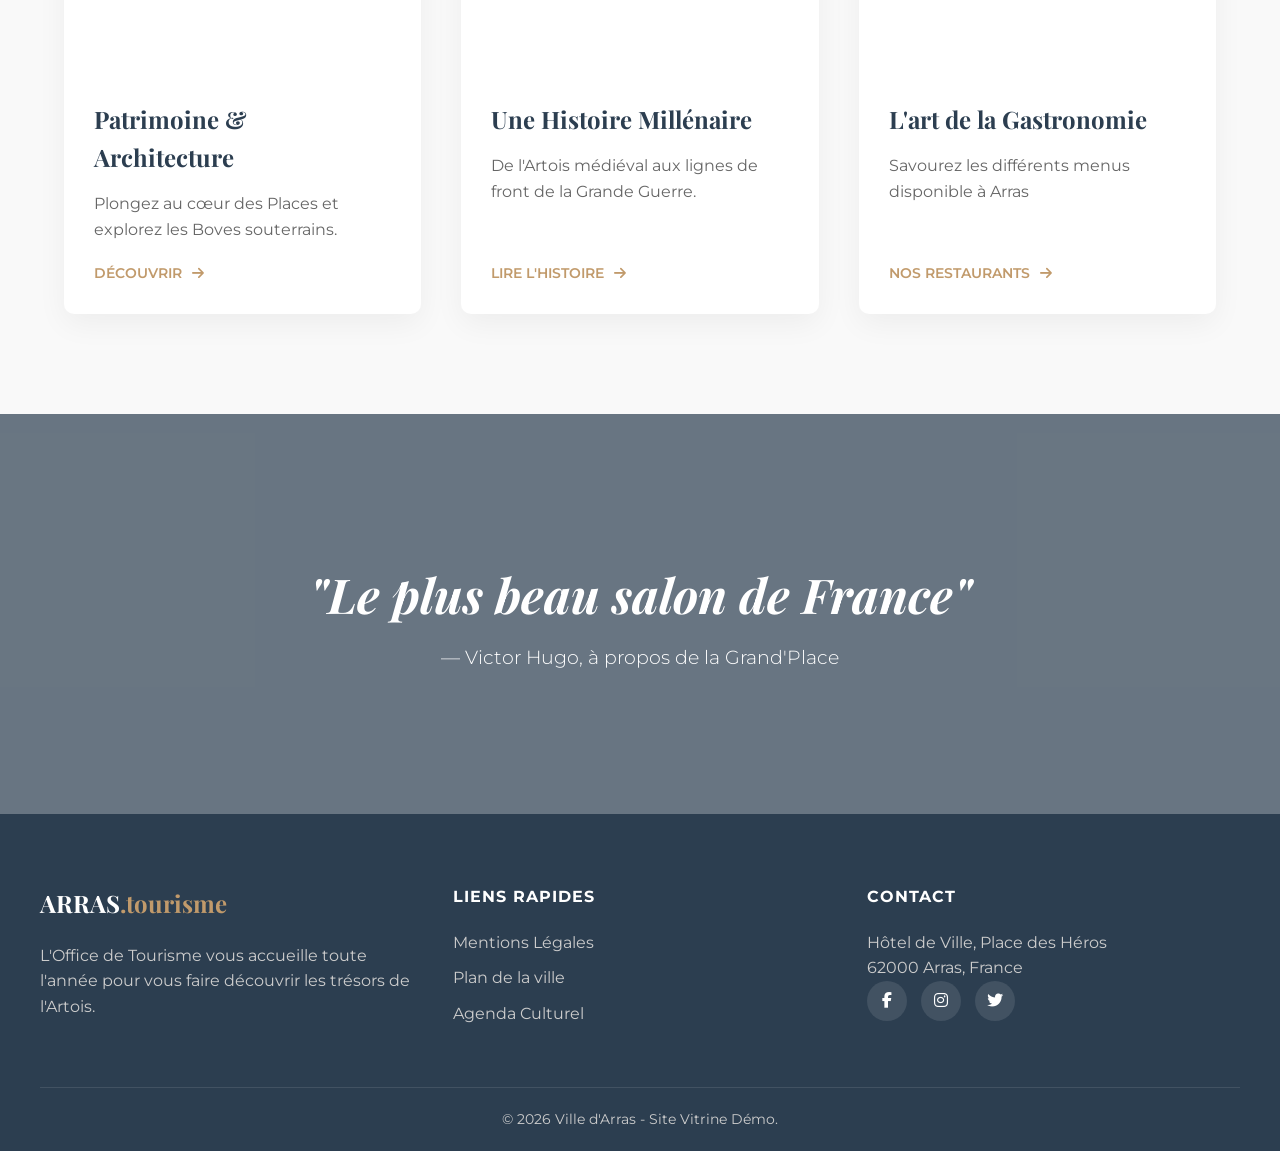
==== commit d97d6891: "Merge branch 'main' of github.com:rfielbal/SiteArras" ====
--- a/index.html
+++ b/index.html
@@ -38,7 +38,7 @@
     <header class="hero">
         <div class="hero-overlay"></div>
         <div class="hero-content fade-in">
-            <h1>Arras, la Perle du Nord - réalisé que par Raphaël2</h1>
+            <h1>Arras, la Perle du Nord réalisé que par Vincent le roi du burger</h1>
             <p>Découvrez l'harmonie parfaite entre architecture baroque et art de vivre.</p>
             <a href="#discover" class="btn-main">Explorer la ville</a>
         </div>
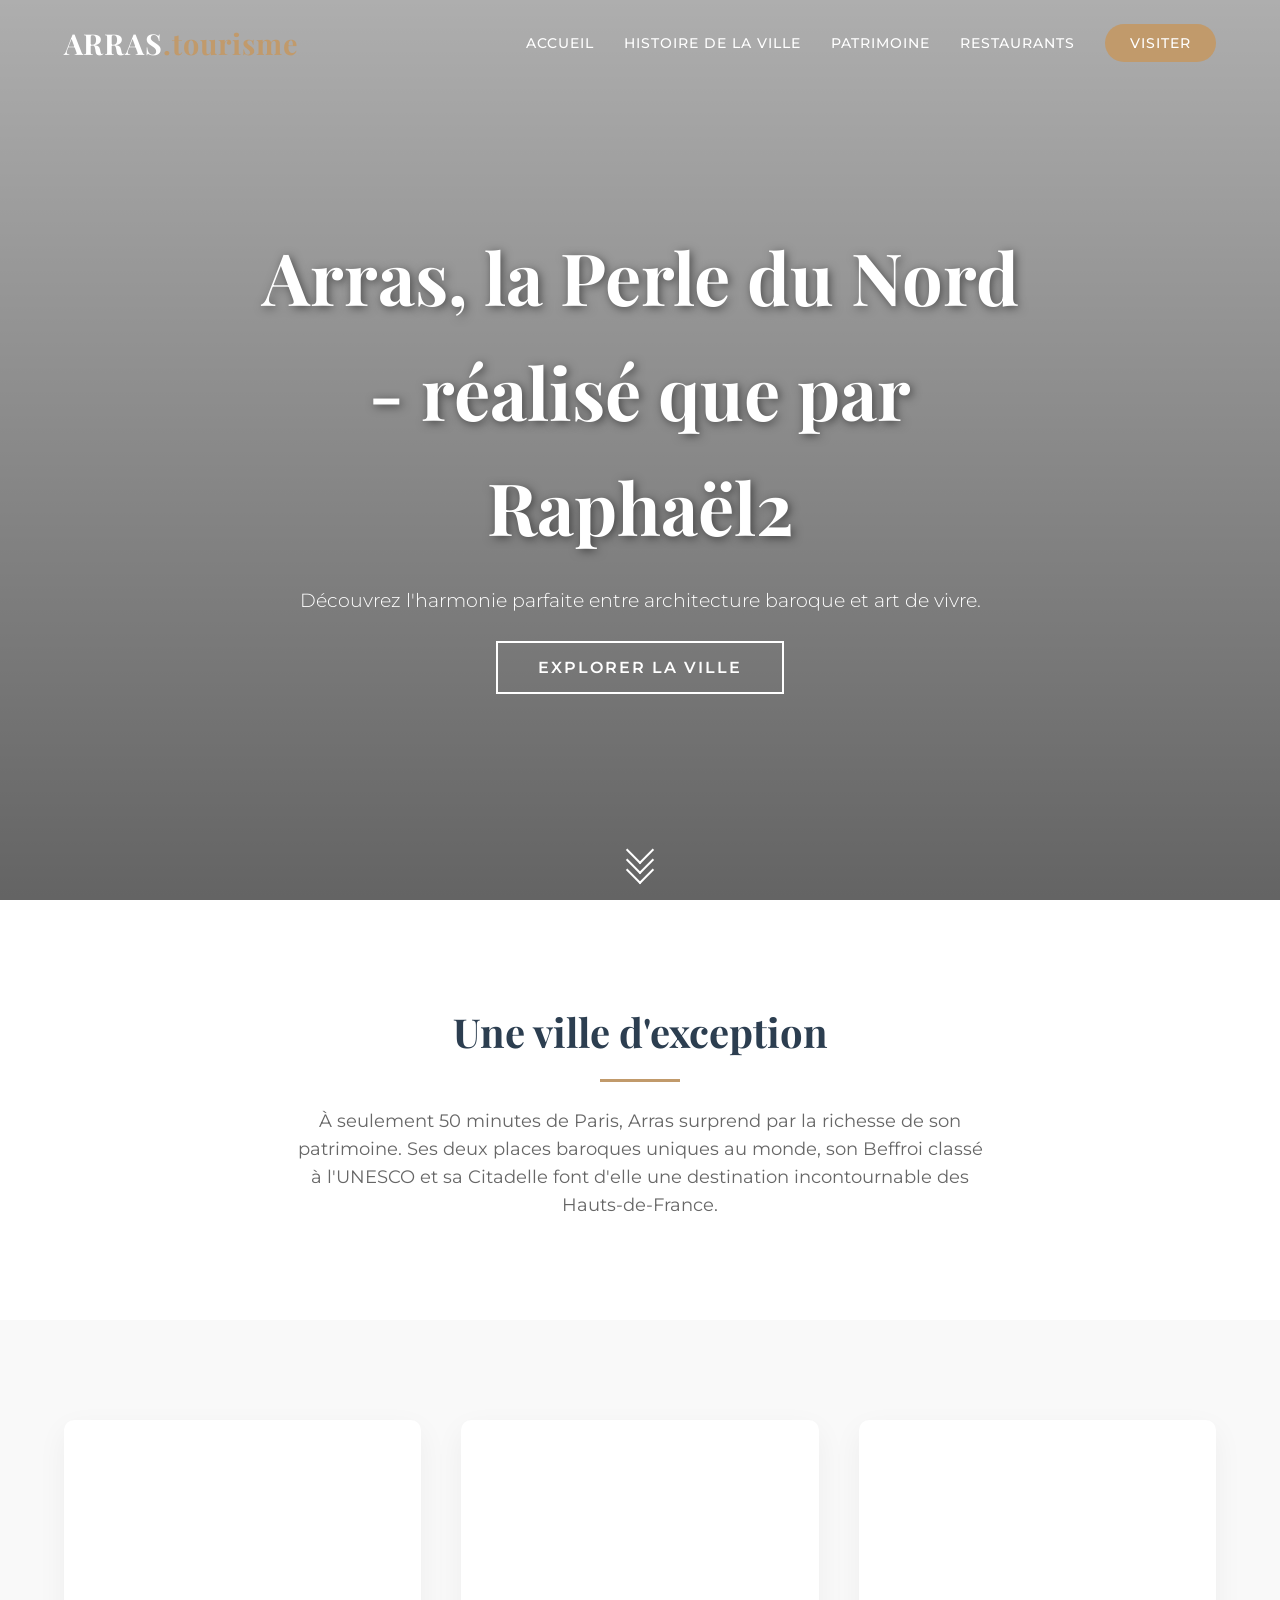
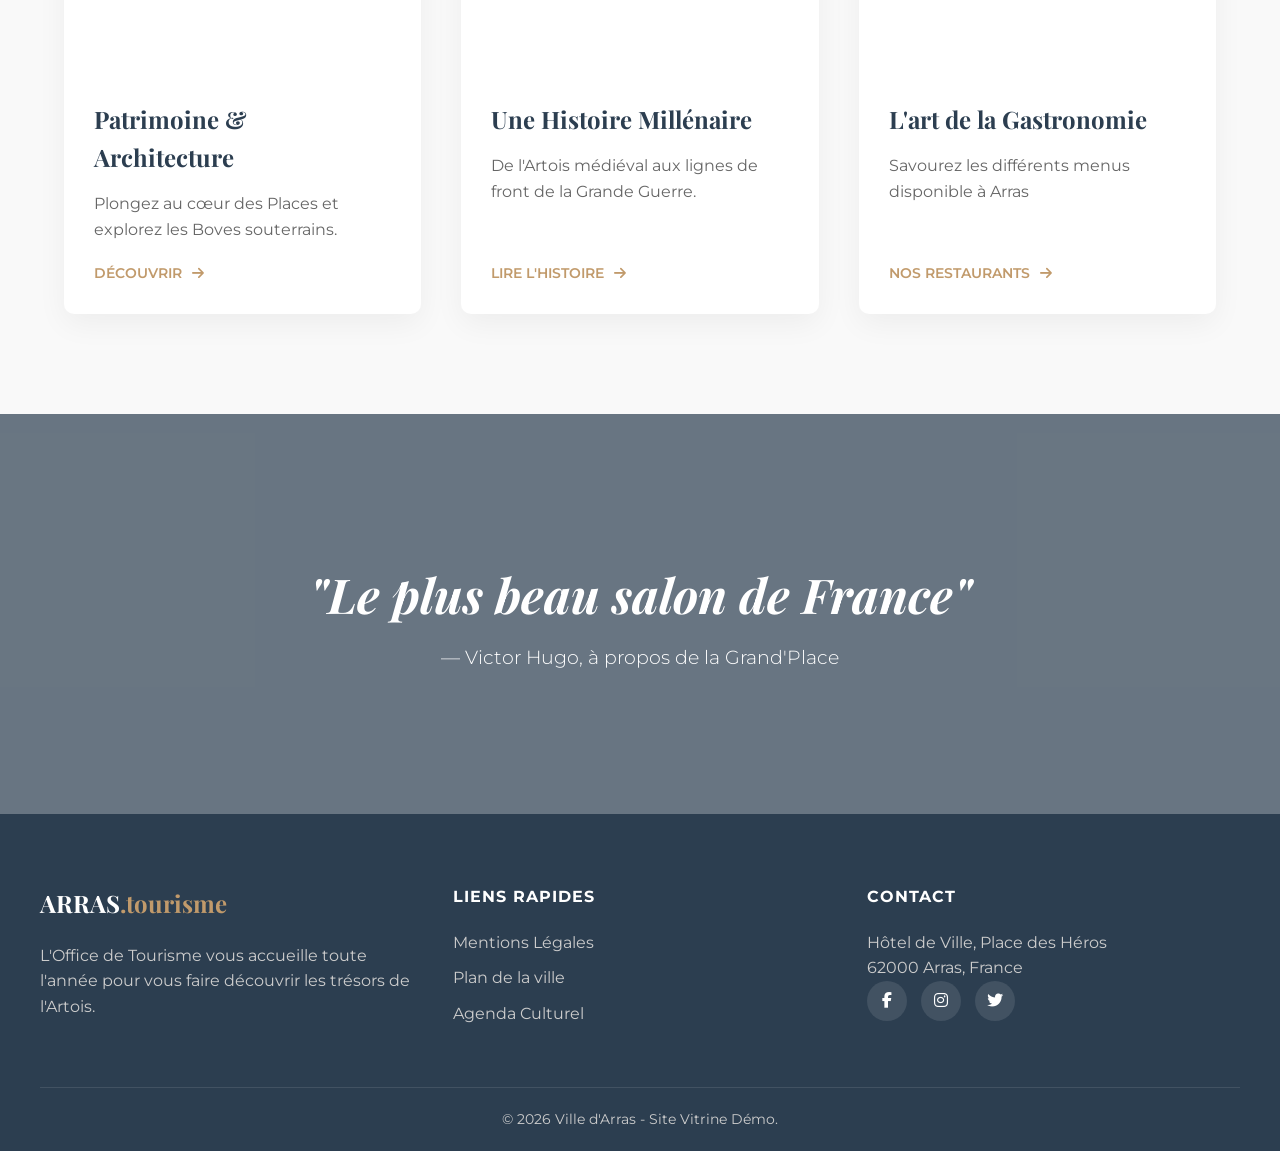
==== commit 9e02d563: "Conflit burger" ====
--- a/index.html
+++ b/index.html
@@ -1,30 +1,26 @@
 <!DOCTYPE html>
 <html lang="fr">
-
 <head>
     <meta charset="UTF-8">
     <meta name="viewport" content="width=device-width, initial-scale=1.0">
     <title>Arras | L'Élégance du Nord</title>
-
+    
     <link rel="preconnect" href="https://fonts.googleapis.com">
     <link rel="preconnect" href="https://fonts.gstatic.com" crossorigin>
     <link href="https://fonts.googleapis.com/css2?family=Montserrat:wght@300;400;600&family=Playfair+Display:ital,wght@0,400;0,700;1,400&display=swap" rel="stylesheet">
-
+    
     <link rel="stylesheet" href="https://cdnjs.cloudflare.com/ajax/libs/font-awesome/6.4.0/css/all.min.css">
-
+    
     <link rel="stylesheet" href="index.css">
-
 </head>
-
 <body>
 
     <nav id="navbar">
         <div class="logo">ARRAS<span>.tourisme</span></div>
         <ul class="nav-links">
             <li><a href="#" class="active">Accueil</a></li>
-            <li><a href="patrimoine.html">Patrimoine</a></li>
-
             <li><a href="histoire.html">Histoire de la ville</a></li>
+            <li><a href="heritage.html">Patrimoine</a></li>
             <li><a href="restaurants.html">Restaurants</a></li>
             <li><a href="#contact" class="btn-reserver">Visiter</a></li>
         </ul>
@@ -38,7 +34,7 @@
     <header class="hero">
         <div class="hero-overlay"></div>
         <div class="hero-content fade-in">
-            <h1>Arras, la Perle du Nord réalisé que par Vincent le roi du burger</h1>
+            <h1>Arras, la Perle du Nord - réalisé que par Raphaël2</h1>
             <p>Découvrez l'harmonie parfaite entre architecture baroque et art de vivre.</p>
             <a href="#discover" class="btn-main">Explorer la ville</a>
         </div>
@@ -131,5 +127,4 @@
 
     <script src="index.js"></script>
 </body>
-
 </html>
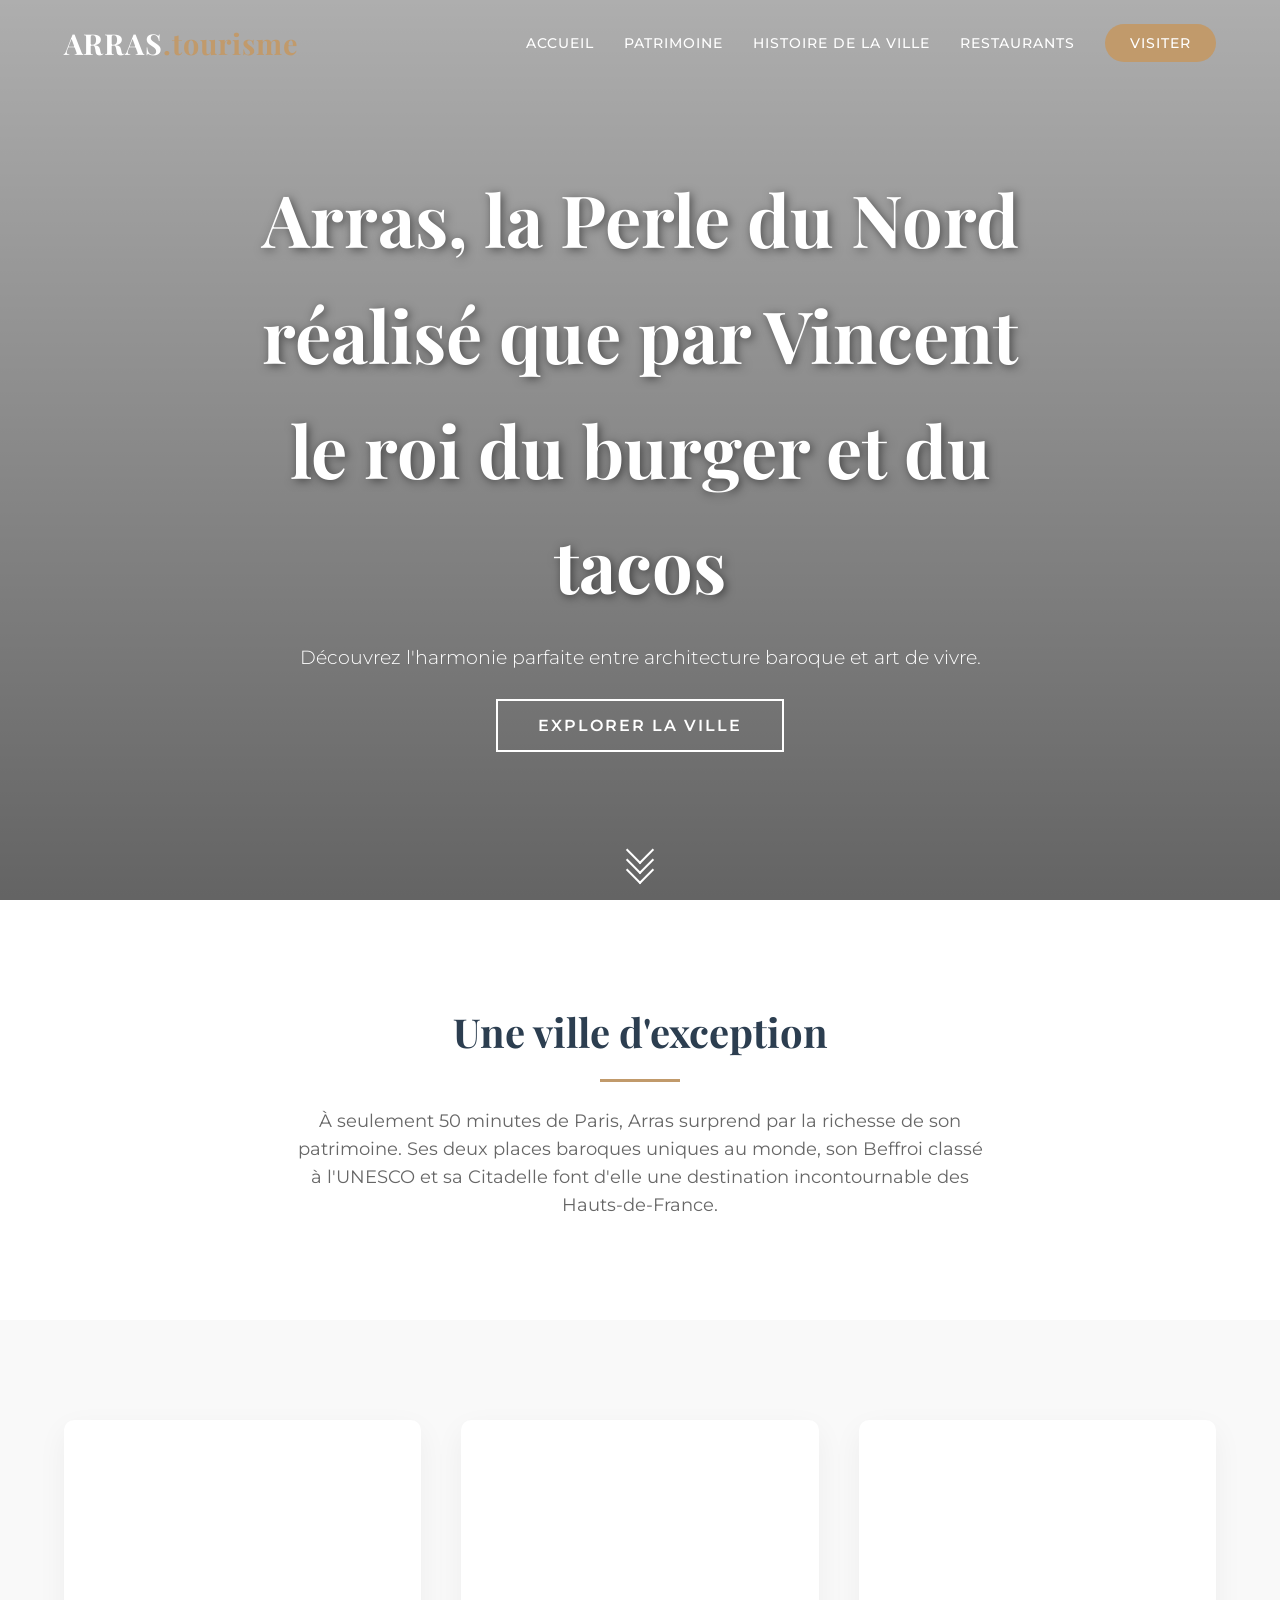
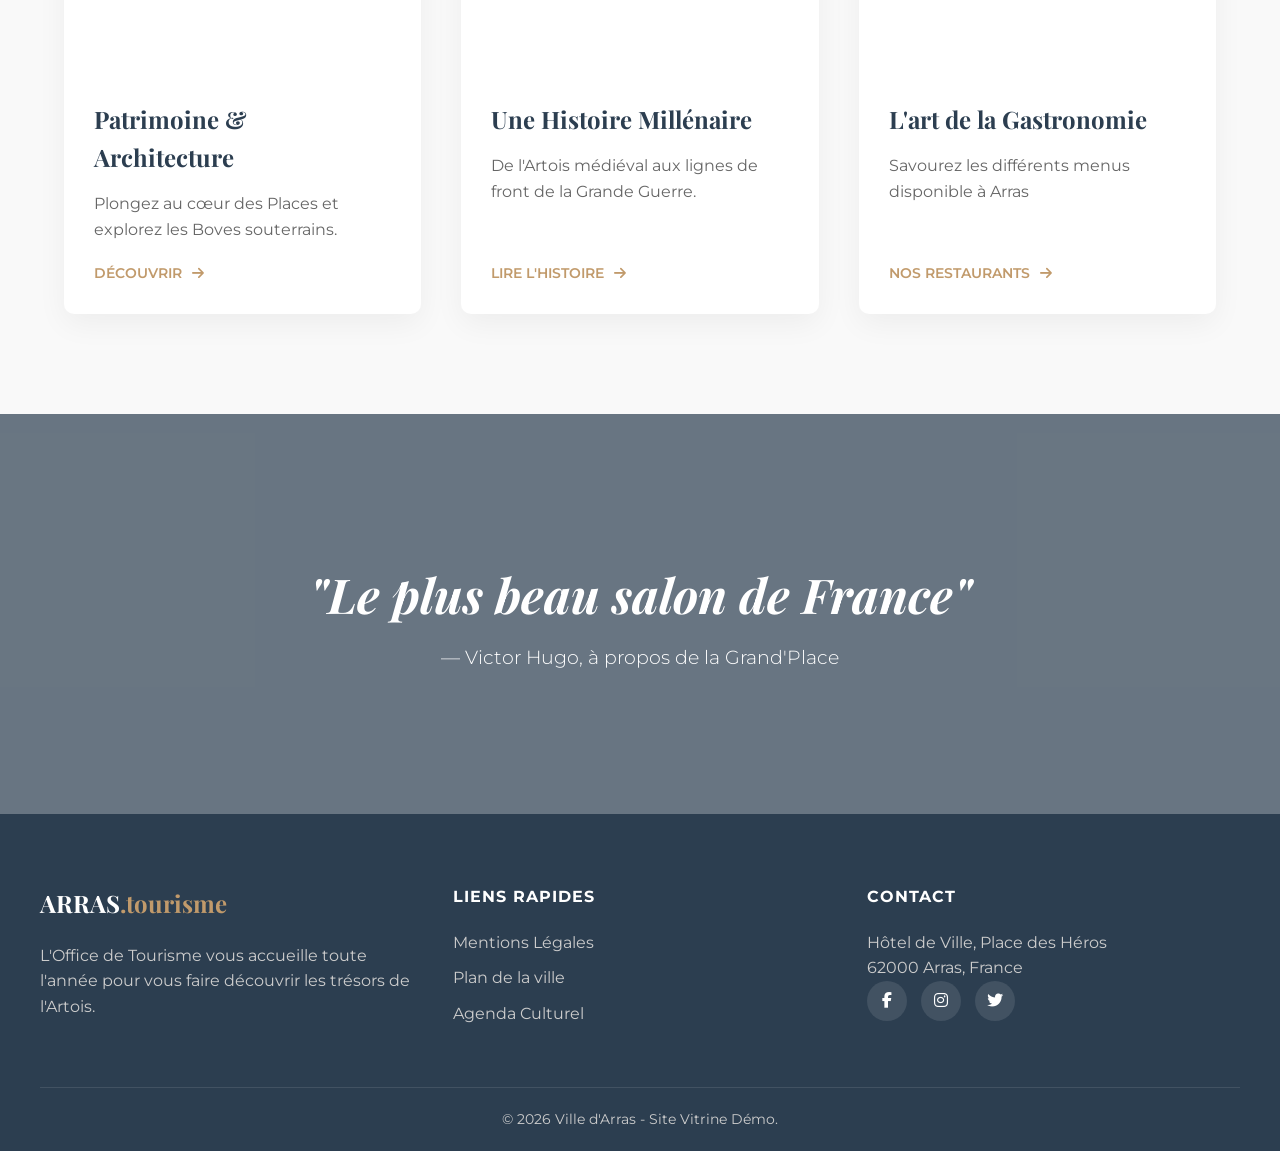
==== commit 1242468a: "le tacos" ====
--- a/index.html
+++ b/index.html
@@ -1,26 +1,30 @@
 <!DOCTYPE html>
 <html lang="fr">
+
 <head>
     <meta charset="UTF-8">
     <meta name="viewport" content="width=device-width, initial-scale=1.0">
     <title>Arras | L'Élégance du Nord</title>
-    
+
     <link rel="preconnect" href="https://fonts.googleapis.com">
     <link rel="preconnect" href="https://fonts.gstatic.com" crossorigin>
     <link href="https://fonts.googleapis.com/css2?family=Montserrat:wght@300;400;600&family=Playfair+Display:ital,wght@0,400;0,700;1,400&display=swap" rel="stylesheet">
-    
+
     <link rel="stylesheet" href="https://cdnjs.cloudflare.com/ajax/libs/font-awesome/6.4.0/css/all.min.css">
-    
+
     <link rel="stylesheet" href="index.css">
+
 </head>
+
 <body>
 
     <nav id="navbar">
         <div class="logo">ARRAS<span>.tourisme</span></div>
         <ul class="nav-links">
             <li><a href="#" class="active">Accueil</a></li>
+            <li><a href="patrimoine.html">Patrimoine</a></li>
+
             <li><a href="histoire.html">Histoire de la ville</a></li>
-            <li><a href="heritage.html">Patrimoine</a></li>
             <li><a href="restaurants.html">Restaurants</a></li>
             <li><a href="#contact" class="btn-reserver">Visiter</a></li>
         </ul>
@@ -34,7 +38,7 @@
     <header class="hero">
         <div class="hero-overlay"></div>
         <div class="hero-content fade-in">
-            <h1>Arras, la Perle du Nord - réalisé que par Raphaël2</h1>
+            <h1>Arras, la Perle du Nord réalisé que par Vincent le roi du burger et du tacos</h1>
             <p>Découvrez l'harmonie parfaite entre architecture baroque et art de vivre.</p>
             <a href="#discover" class="btn-main">Explorer la ville</a>
         </div>
@@ -127,4 +131,5 @@
 
     <script src="index.js"></script>
 </body>
+
 </html>
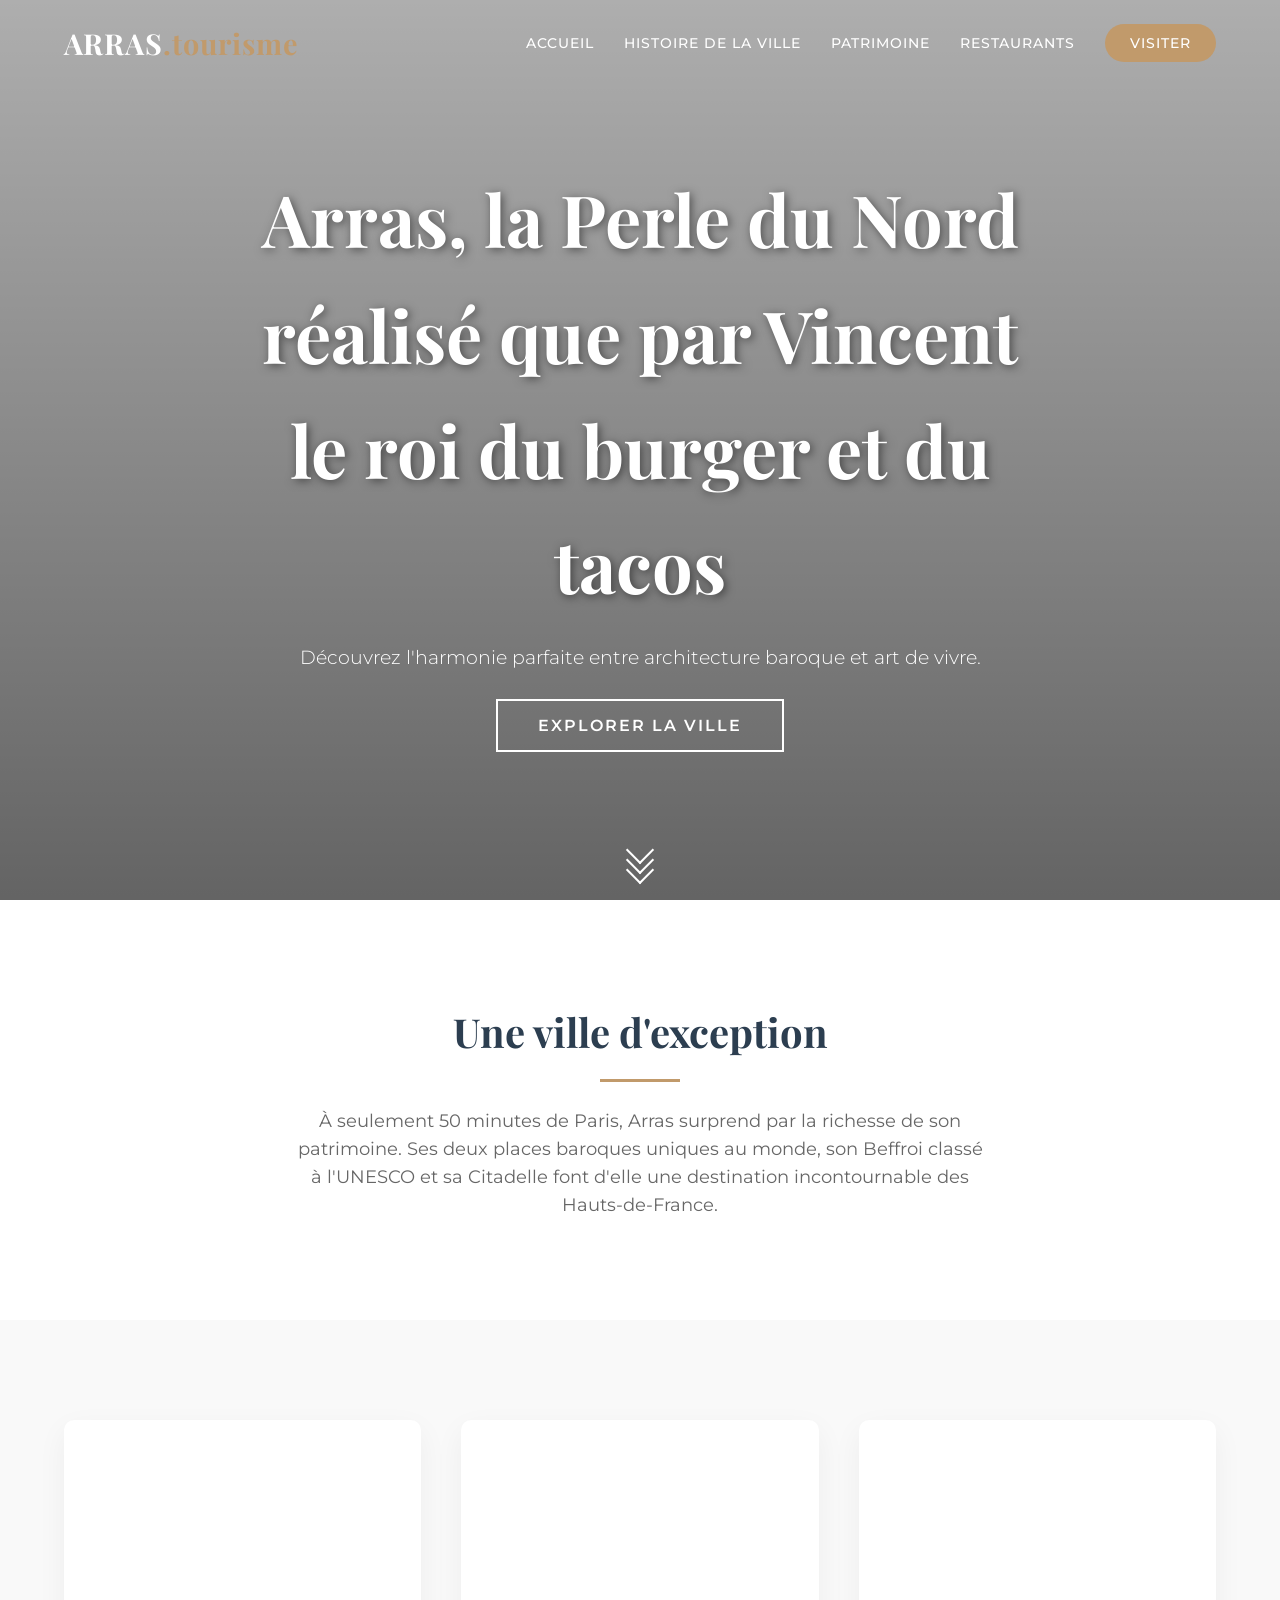
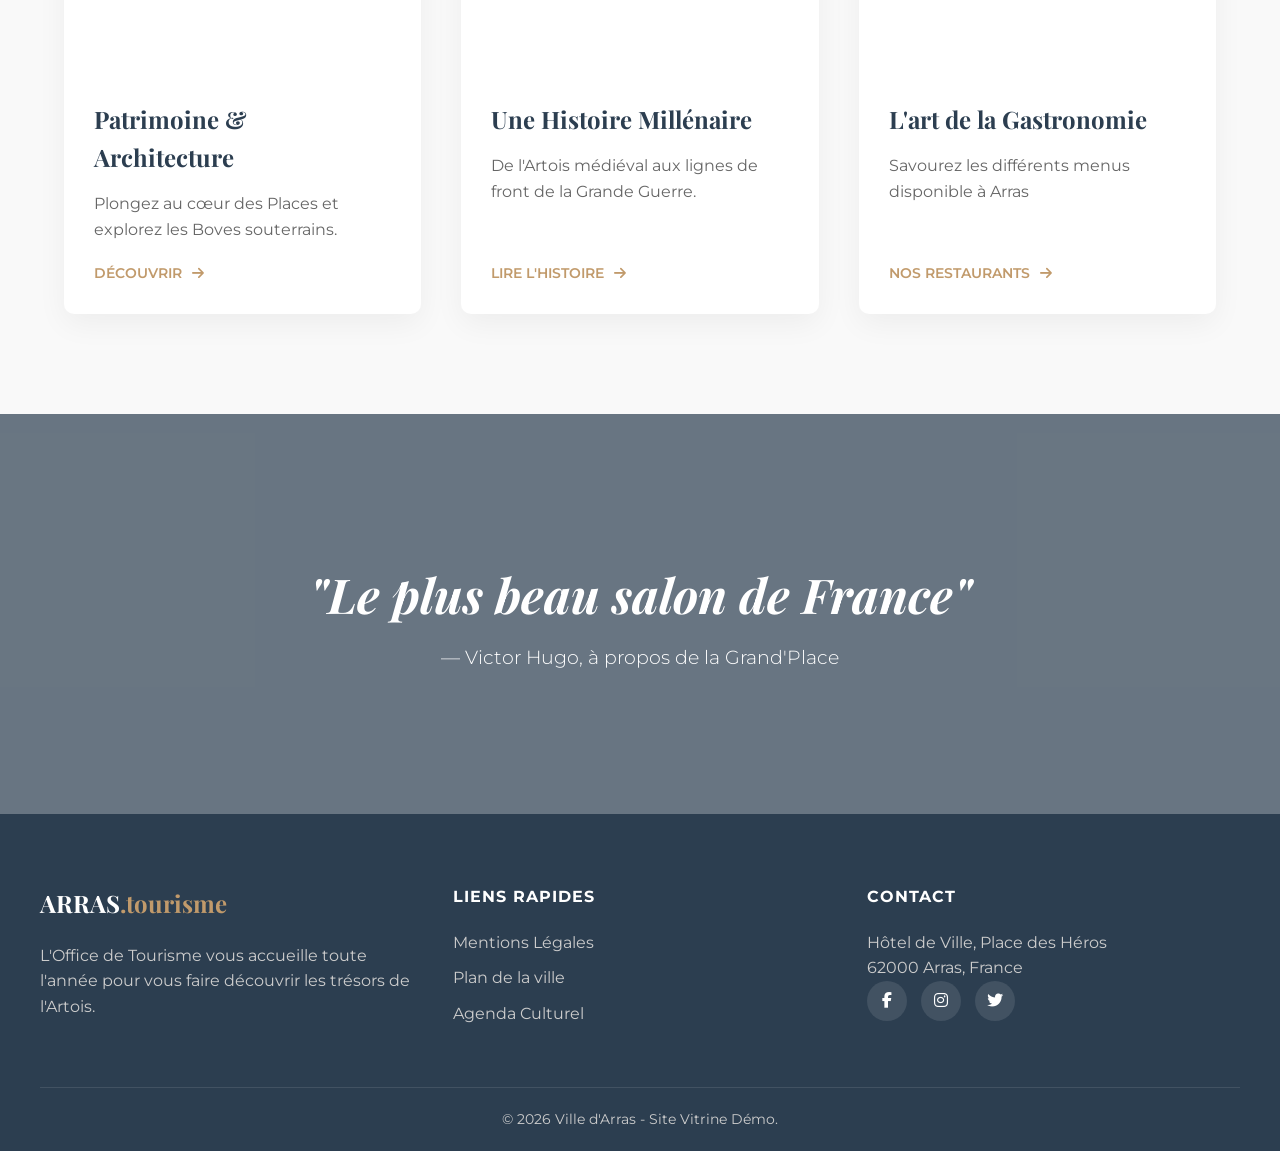
==== commit bece8541: "le tacos2" ====
--- a/index.html
+++ b/index.html
@@ -1,30 +1,26 @@
 <!DOCTYPE html>
 <html lang="fr">
-
 <head>
     <meta charset="UTF-8">
     <meta name="viewport" content="width=device-width, initial-scale=1.0">
     <title>Arras | L'Élégance du Nord</title>
-
+    
     <link rel="preconnect" href="https://fonts.googleapis.com">
     <link rel="preconnect" href="https://fonts.gstatic.com" crossorigin>
     <link href="https://fonts.googleapis.com/css2?family=Montserrat:wght@300;400;600&family=Playfair+Display:ital,wght@0,400;0,700;1,400&display=swap" rel="stylesheet">
-
+    
     <link rel="stylesheet" href="https://cdnjs.cloudflare.com/ajax/libs/font-awesome/6.4.0/css/all.min.css">
-
+    
     <link rel="stylesheet" href="index.css">
-
 </head>
-
 <body>
 
     <nav id="navbar">
         <div class="logo">ARRAS<span>.tourisme</span></div>
         <ul class="nav-links">
             <li><a href="#" class="active">Accueil</a></li>
-            <li><a href="patrimoine.html">Patrimoine</a></li>
-
             <li><a href="histoire.html">Histoire de la ville</a></li>
+            <li><a href="heritage.html">Patrimoine</a></li>
             <li><a href="restaurants.html">Restaurants</a></li>
             <li><a href="#contact" class="btn-reserver">Visiter</a></li>
         </ul>
@@ -131,5 +127,4 @@
 
     <script src="index.js"></script>
 </body>
-
 </html>
